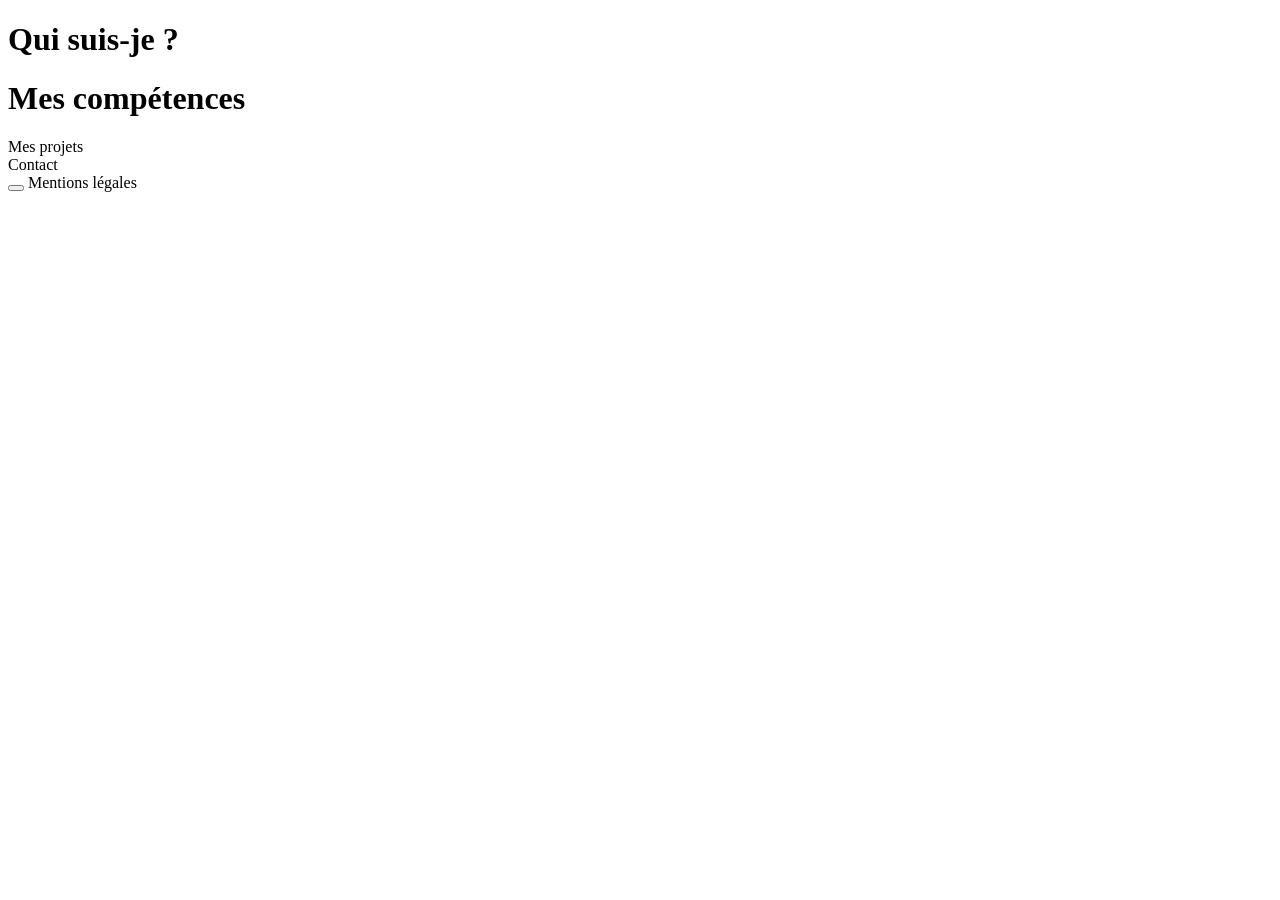
==== index.html @ 99993f48 "base + template" ====
<!DOCTYPE html>
<html lang="fr">
<head>
    <meta charset="UTF-8">
    <meta name="viewport" content="width=device-width, initial-scale=1.0">
    <title>Mon portfolio</title>
</head>
<body>
    <header>
        <nav>

        </nav>
    </header>

    <main>
        <div>
            <h1>Qui suis-je ?</h1>
            <p></p>
        </div>
        <div>
            <h1>Mes compétences</h1>
            <div></div>
        </div>
        <div>Mes projets</div>
        <div>Contact</div>
    </main>
    <footer>
        <button name="mentionBouton"></button>
        <label for="mentionBouton">Mentions légales</label>
    </footer>
</body>
</html>
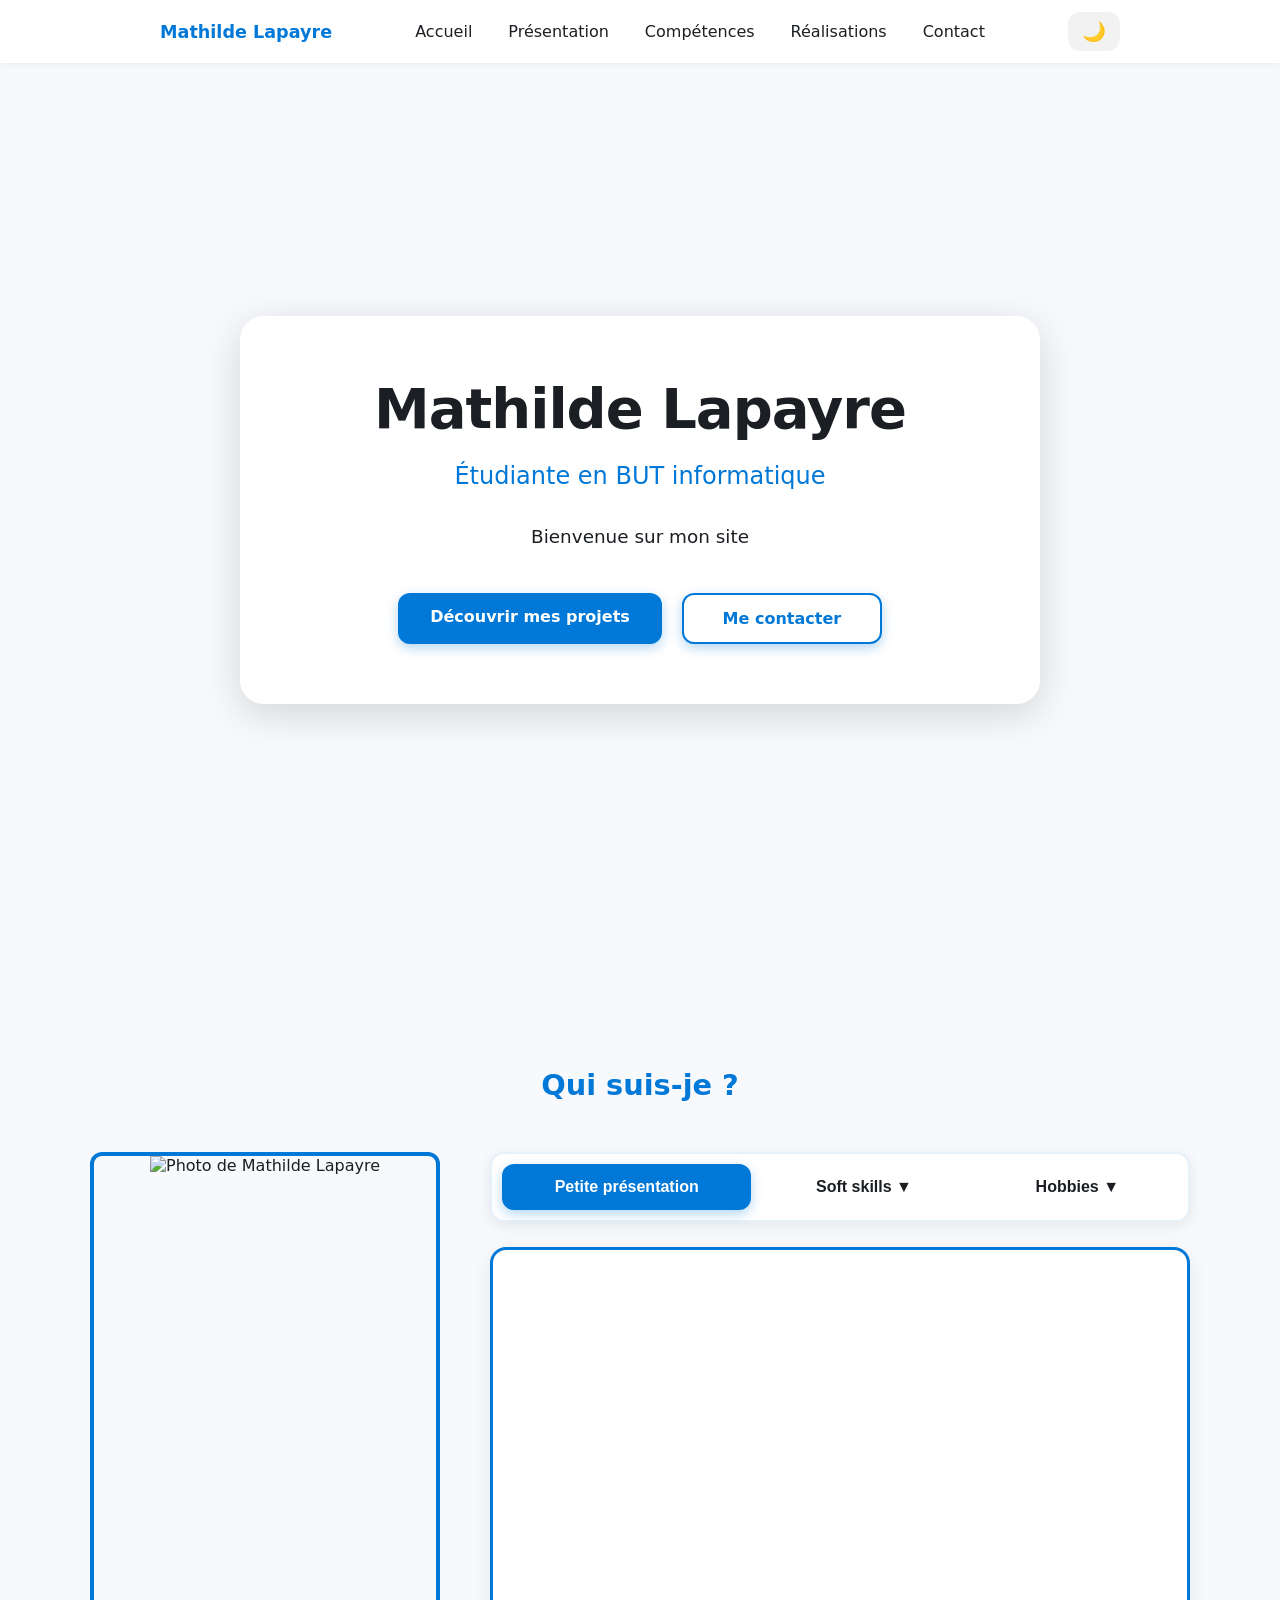
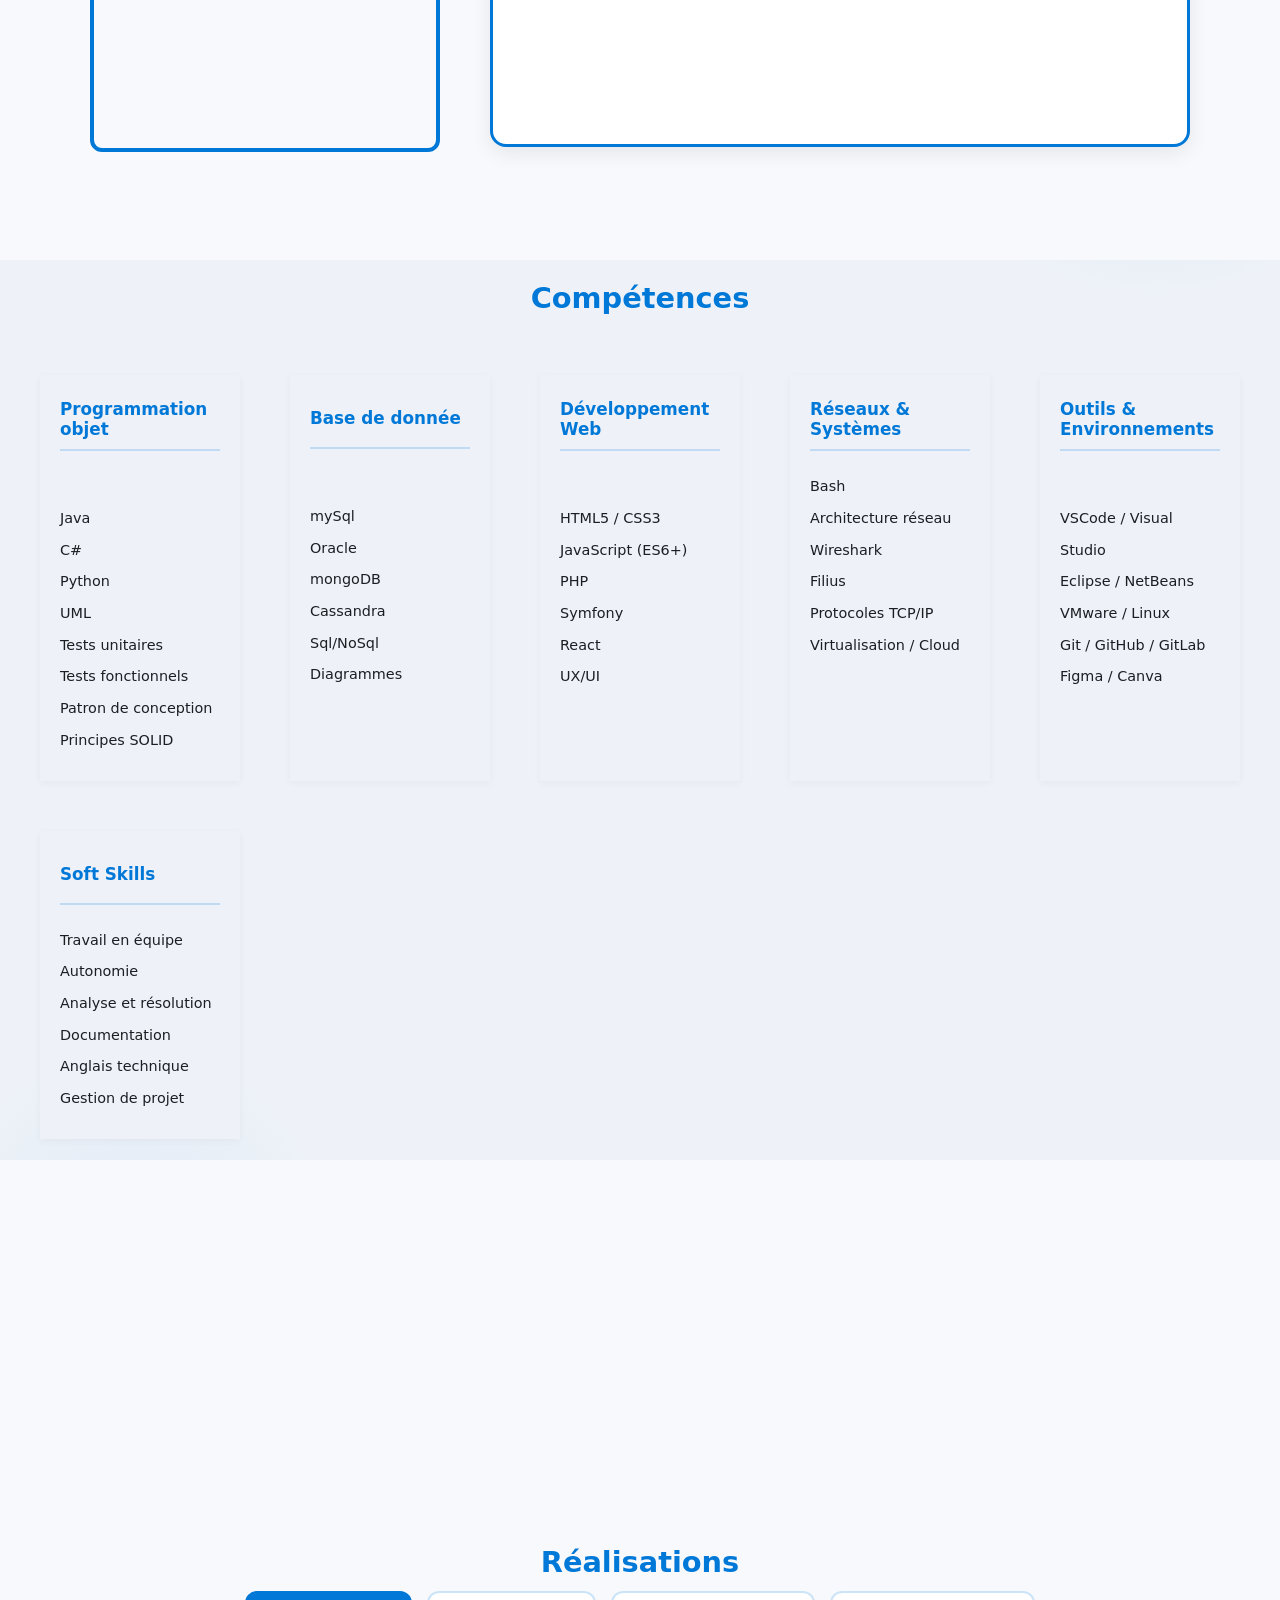
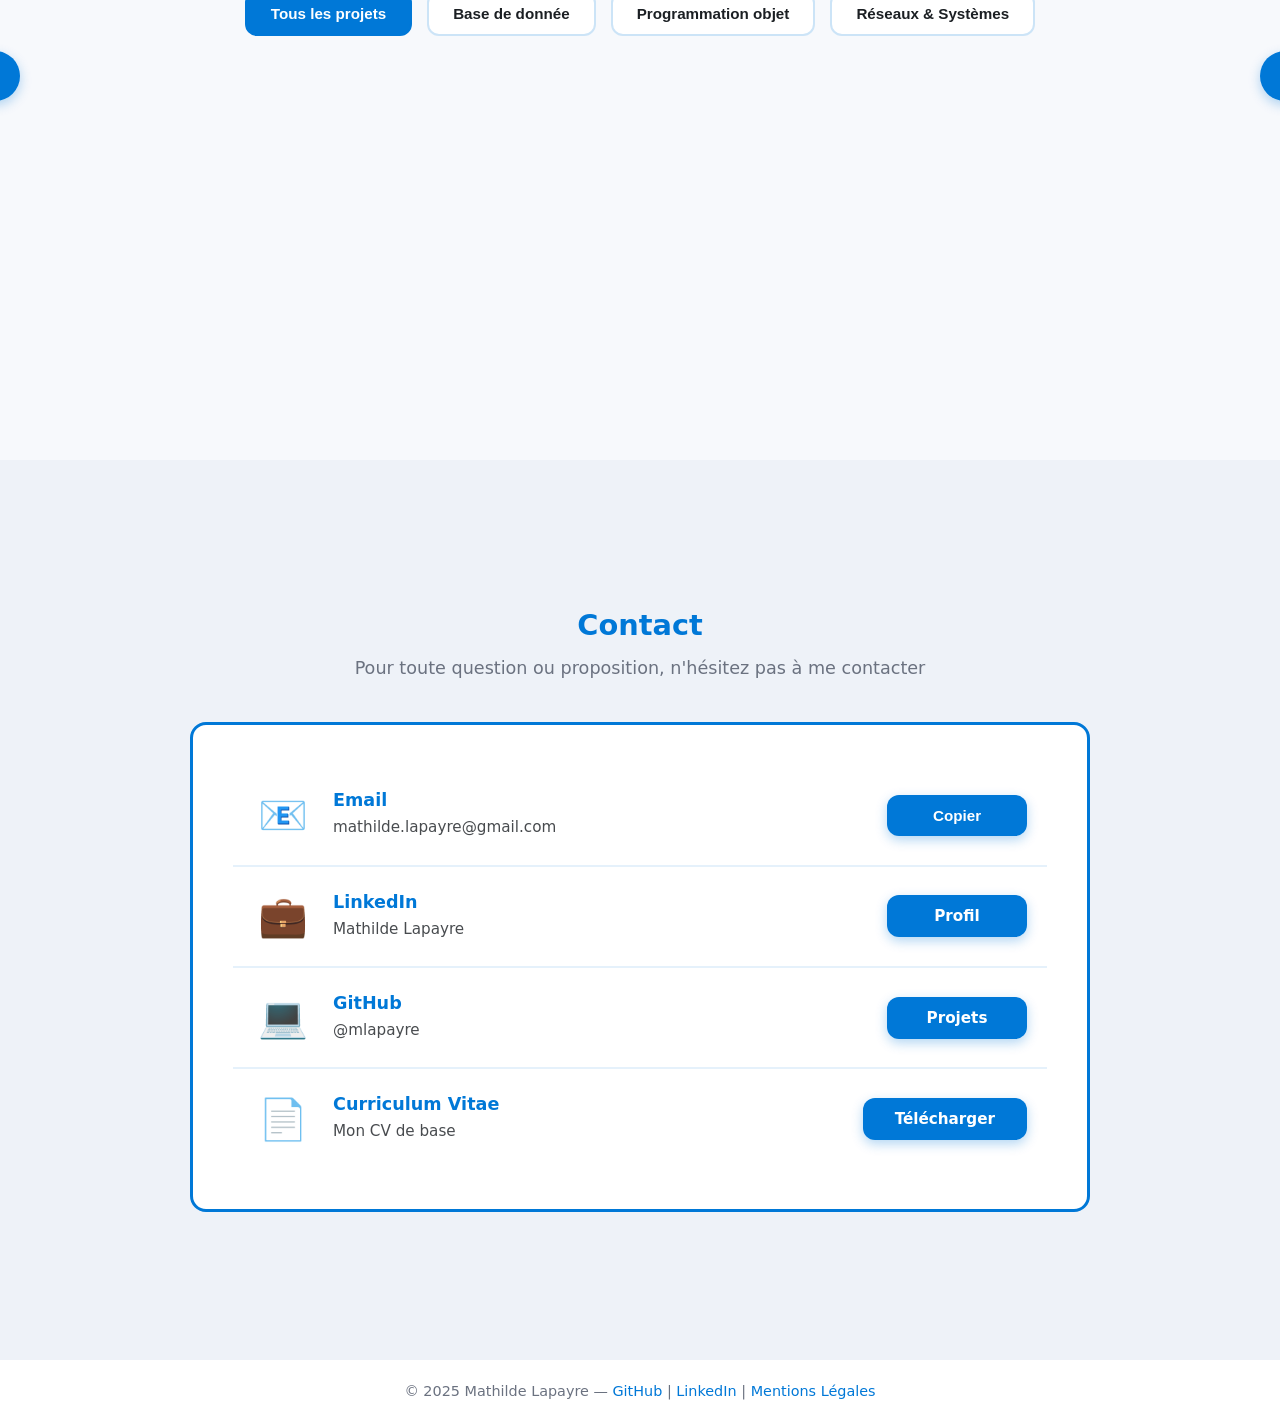
==== commit 7d08f2c2: "fix index1" ====
--- a/index.html
+++ b/index.html
@@ -1,32 +1,264 @@
-<!DOCTYPE html>
+<!doctype html>
 <html lang="fr">
+
 <head>
-    <meta charset="UTF-8">
-    <meta name="viewport" content="width=device-width, initial-scale=1.0">
-    <title>Mon portfolio</title>
+  <meta charset="utf-8" />
+  <meta name="viewport" content="width=device-width,initial-scale=1" />
+  <title>Portfolio — Mathilde Lapayre</title>
+  <link rel="stylesheet" href="css.css" />
 </head>
+
 <body>
-    <header>
-        <nav>
-
-        </nav>
-    </header>
-
-    <main>
-        <div>
-            <h1>Qui suis-je ?</h1>
-            <p></p>
-        </div>
-        <div>
-            <h1>Mes compétences</h1>
-            <div></div>
-        </div>
-        <div>Mes projets</div>
-        <div>Contact</div>
-    </main>
-    <footer>
-        <button name="mentionBouton"></button>
-        <label for="mentionBouton">Mentions légales</label>
-    </footer>
+  <header>
+    <nav>
+      <h1>Mathilde Lapayre</h1>
+
+      <button class="burger-btn" id="burger-btn" style="display: none;">
+        <span></span>
+        <span></span>
+        <span></span>
+      </button>
+
+      <div class="menu" id="menu">
+        <a href="#accueil">Accueil</a>
+        <a href="#presentation">Présentation</a>
+        <a href="#competences">Compétences</a>
+        <a href="#realisations">Réalisations</a>
+        <a href="#contact">Contact</a>
+      </div>
+      <button id="theme-toggle" class="theme-toggle">🌙</button>
+    </nav>
+  </header>
+
+  <main>
+    <section id="accueil">
+      <canvas id="canvas"></canvas>
+      <div class="content">
+        <div class="hero-content">
+          <h1 class="hero-title">Mathilde Lapayre</h1>
+          <p class="hero-subtitle">Étudiante en BUT informatique</p>
+          <p class="hero-description">Bienvenue sur mon site</p>
+          <div class="hero-buttons">
+            <a href="#realisations" class="btn-primary">Découvrir mes projets</a>
+            <a href="#contact" class="btn-secondary">Me contacter</a>
+          </div>
+        </div>
+      </div>
+    </section>
+
+    <section id="presentation">
+      <div class="content">
+        <h2>Qui suis-je ?</h2>
+
+        <div class="about-layout">
+          <div class="about-photo">
+            <img id="about-image" src="images/portrait.jpg" alt="Photo de Mathilde Lapayre">
+          </div>
+
+          <div class="about-right">
+            <nav class="about-menu">
+              <button class="about-menu-item active" data-section="presentation">
+                Petite présentation
+              </button>
+
+              <div class="about-menu-dropdown">
+                <button class="about-menu-item">
+                  Soft skills ▼
+                </button>
+                <div class="dropdown-content">
+                  <button data-section="langues">Langues</button>
+                  <button data-section="decision">Prise de décision</button>
+                  <button data-section="agile">Méthodologies agiles</button>
+                </div>
+              </div>
+
+              <div class="about-menu-dropdown">
+                <button class="about-menu-item">
+                  Hobbies ▼
+                </button>
+                <div class="dropdown-content">
+                  <button data-section="couture">Couture</button>
+                  <button data-section="cinema">Cinéma</button>
+                  <button data-section="musculation">Musculation</button>
+                </div>
+              </div>
+            </nav>
+
+            <div class="about-content-box">
+              <div id="dynamic-text">
+              </div>
+            </div>
+          </div>
+        </div>
+      </div>
+    </section>
+
+    <section id="competences">
+      <div class="content">
+        <h2>Compétences</h2>
+        <div class="skills">
+          <div class="skill">
+            <h3>Programmation objet</h3>
+            <p class="muted">
+              Java
+              C#
+              Python
+              UML
+              Tests unitaires
+              Tests fonctionnels
+              Patron de conception
+              Principes SOLID</p>
+          </div>
+          <div class="skill">
+            <h3>Base de donnée</h3>
+            <p class="muted">
+              mySql
+              Oracle
+              mongoDB
+              Cassandra
+              Sql/NoSql
+              Diagrammes
+            </p>
+          </div>
+          <div class="skill">
+            <h3>Développement Web</h3>
+            <p class="muted">
+              HTML5 / CSS3
+              JavaScript (ES6+)
+              PHP
+              Symfony
+              React
+              UX/UI</p>
+          </div>
+          <div class="skill">
+            <h3>Réseaux & Systèmes</h3>
+            <p class="muted">Bash
+              Architecture réseau
+              Wireshark
+              Filius
+              Protocoles TCP/IP
+              Virtualisation / Cloud</p>
+          </div>
+          <div class="skill">
+            <h3>Outils & Environnements</h3>
+            <p class="muted">
+              VSCode / Visual Studio
+              Eclipse / NetBeans
+              VMware / Linux
+              Git / GitHub / GitLab
+              Figma / Canva</p>
+          </div>
+          <div class="skill">
+            <h3>Soft Skills</h3>
+            <p class="muted">Travail en équipe
+              Autonomie
+              Analyse et résolution
+              Documentation
+              Anglais technique
+              Gestion de projet</p>
+          </div>
+        </div>
+      </div>
+    </section>
+
+    <div id="formation-modal" class="modal" aria-hidden="true">
+      <div class="modal-content">
+        <button id="close-modal" class="close-btn">✕</button>
+        <h3 id="modal-title"></h3>
+        <p id="modal-body"></p>
+      </div>
+    </div>
+
+    <section id="realisations">
+      <div class="content">
+        <h2>Réalisations</h2>
+
+        <div class="project-filters">
+          <button class="filter-btn active" data-filter="all">Tous les projets</button>
+          <button class="filter-btn" data-filter="bdd">Base de donnée</button>
+          <button class="filter-btn" data-filter="Programmation objet">Programmation objet</button>
+          <button class="filter-btn" data-filter="réseaux & systèmes">Réseaux & Systèmes</button>
+        </div>
+
+        <div class="projects-carousel-wrapper">
+          <button class="carousel-arrow left" id="carousel-left">‹</button>
+          <div class="projects-carousel" id="projects-container"></div>
+          <button class="carousel-arrow right" id="carousel-right">›</button>
+        </div>
+      </div>
+    </section>
+
+    <div id="project-modal" class="modal" aria-hidden="true">
+      <div class="modal-content">
+        <button id="close-project-modal" class="close-btn">✕</button>
+        <h3 id="project-modal-title"></h3>
+        <p id="project-modal-body"></p>
+      </div>
+    </div>
+
+    <section id="contact">
+      <div class="content">
+        <h2>Contact</h2>
+        <p class="contact-intro">Pour toute question ou proposition, n'hésitez pas à me contacter</p>
+
+        <div class="contact-unified-card">
+          <div class="contact-items">
+            <!-- Email -->
+            <div class="contact-item">
+              <div class="contact-icon">📧</div>
+              <div class="contact-details">
+                <h3>Email</h3>
+                <p class="contact-value" id="email-text">mathilde.lapayre@gmail.com</p>
+              </div>
+              <button class="contact-btn" onclick="copyEmail()">
+                <span id="copy-text">Copier</span>
+              </button>
+            </div>
+
+            <!-- LinkedIn -->
+            <div class="contact-item">
+              <div class="contact-icon">💼</div>
+              <div class="contact-details">
+                <h3>LinkedIn</h3>
+                <p class="contact-value">Mathilde Lapayre</p>
+              </div>
+              <a href="www.linkedin.com/in/mathilde-lapayre" target="_blank" class="contact-btn">Profil</a>
+            </div>
+
+            <!-- GitHub -->
+            <div class="contact-item">
+              <div class="contact-icon">💻</div>
+              <div class="contact-details">
+                <h3>GitHub</h3>
+                <p class="contact-value">@mlapayre</p>
+              </div>
+              <a href="https://github.com/mlapayre" target="_blank" class="contact-btn">Projets</a>
+            </div>
+
+            <!-- CV -->
+            <div class="contact-item">
+              <div class="contact-icon">📄</div>
+              <div class="contact-details">
+                <h3>Curriculum Vitae</h3>
+                <p class="contact-value">Mon CV de base</p>
+              </div>
+              <a href="CV_Zakarya_Zekhnini.pdf" download class="contact-btn">Télécharger</a>
+            </div>
+          </div>
+        </div>
+      </div>
+    </section>
+  </main>
+
+  <footer>
+    <p>© 2025 Mathilde Lapayre —
+      <a href="https://github.com/mlapayre" target="_blank">GitHub</a> |
+      <a href="www.linkedin.com/in/mathilde-lapayre">LinkedIn</a> |
+      <a href="#">Mentions Légales</a>
+    </p>
+  </footer>
+
+  <script src="script.js"></script>
 </body>
+
 </html>
--- a/css.css
+++ b/css.css
@@ -0,0 +1,2223 @@
+:root {
+  --accent: #0078d7;
+  --bg: #f7f9fc;
+  --text: #1b1f23;
+  --muted: #6b7280;
+  --card: #ffffff;
+  --radius: 12px;
+  font-family: "Inter", system-ui, sans-serif;
+  scroll-behavior: smooth;
+}
+
+body.dark-mode {
+  --bg: #0f1419;
+  --text: #e8ebed;
+  --muted: #9ca3af;
+  --card: #1a1f2e;
+}
+
+* {
+  box-sizing: border-box;
+  margin: 0;
+  padding: 0;
+}
+
+body {
+  background: var(--bg);
+  color: var(--text);
+  transition: background 0.3s ease, color 0.3s ease;
+}
+
+header {
+  position: fixed;
+  top: 0;
+  left: 0;
+  right: 0;
+  background: var(--card);
+  box-shadow: 0 2px 8px rgba(0, 0, 0, 0.05);
+  z-index: 10;
+  transition: background 0.3s ease;
+}
+
+nav {
+  max-width: 1000px;
+  margin: 0 auto;
+  display: flex;
+  justify-content: space-between;
+  align-items: center;
+  padding: 12px 20px;
+}
+
+nav h1 {
+  color: var(--accent);
+  font-size: 1.1rem;
+  font-weight: 600;
+}
+
+.menu {
+  display: flex;
+  gap: 12px;
+  flex-wrap: wrap;
+}
+
+.menu a {
+  color: var(--text);
+  text-decoration: none;
+  padding: 6px 12px;
+  border-radius: var(--radius);
+  transition: background 0.2s;
+}
+
+.menu a:hover {
+  background: rgba(0, 0, 0, 0.05);
+}
+
+.menu a.active-section {
+  background: rgba(0, 0, 0, 0.08);
+}
+
+body.dark-mode .menu a:hover {
+  background: rgba(255, 255, 255, 0.1);
+}
+
+body.dark-mode .menu a.active-section {
+  background: rgba(255, 255, 255, 0.15);
+}
+
+.theme-toggle {
+  background: rgba(0, 0, 0, 0.05);
+  border: none;
+  padding: 8px 14px;
+  border-radius: var(--radius);
+  cursor: pointer;
+  font-size: 1.2rem;
+  transition: background 0.2s, transform 0.2s;
+  display: flex;
+  align-items: center;
+  justify-content: center;
+}
+
+body.dark-mode .theme-toggle {
+  background: rgba(255, 255, 255, 0.1);
+}
+
+.theme-toggle:hover {
+  background: rgba(0, 0, 0, 0.1);
+  transform: scale(1.1);
+}
+
+body.dark-mode .theme-toggle:hover {
+  background: rgba(255, 255, 255, 0.2);
+}
+
+section {
+  height: 100vh;
+  display: flex;
+  align-items: center;
+  justify-content: center;
+  scroll-snap-align: start;
+  padding: 40px;
+}
+
+#competences {
+  background: #eef2f8;
+  transition: background 0.3s ease;
+}
+
+body.dark-mode #competences {
+  background: #1a2235;
+}
+
+#qui-suis-je {
+  background: var(--bg);
+}
+
+#formations {
+  background: #eef2f8;
+  transition: background 0.3s ease;
+}
+
+body.dark-mode #formations {
+  background: #1a2235;
+}
+
+#realisations {
+  background: var(--bg);
+}
+
+#contact {
+  background: #eef2f8;
+  transition: background 0.3s ease;
+}
+
+body.dark-mode #contact {
+  background: #1a2235;
+}
+
+.content {
+  max-width: 1100px;
+  width: 100%;
+  text-align: center;
+}
+
+h2 {
+  color: var(--accent);
+  margin-bottom: 12px;
+  font-size: 1.8rem;
+}
+
+p {
+  line-height: 1.6;
+}
+
+main {
+  margin-top: 60px;
+  scroll-snap-type: y mandatory;
+}
+
+#accueil {
+  position: relative;
+  overflow: hidden;
+}
+
+#accueil canvas {
+  position: absolute;
+  top: 0;
+  left: 0;
+  width: 100%;
+  height: 100%;
+  z-index: 0;
+}
+
+#accueil .content {
+  position: relative;
+  z-index: 1;
+}
+
+.hero-content {
+  text-align: center;
+  max-width: 800px;
+  margin: 0 auto;
+  background: rgba(255, 255, 255, 0.95);
+  padding: 60px 40px;
+  border-radius: calc(var(--radius) * 2);
+  box-shadow: 0 10px 40px rgba(0, 0, 0, 0.15);
+  animation: fadeInUp 1s ease-out;
+  backdrop-filter: blur(10px);
+  transition: background 0.3s ease;
+}
+
+body.dark-mode .hero-content {
+  background: rgba(26, 31, 46, 0.95);
+  color: var(--text);
+}
+
+.hero-title {
+  font-size: 3.5rem;
+  font-weight: 700;
+  margin-bottom: 16px;
+  color: var(--text);
+  letter-spacing: -1px;
+}
+
+.hero-subtitle {
+  font-size: 1.5rem;
+  font-weight: 500;
+  color: var(--accent);
+  margin-bottom: 24px;
+}
+
+.hero-description {
+  font-size: 1.15rem;
+  line-height: 1.8;
+  color: var(--text);
+  margin-bottom: 40px;
+  max-width: 700px;
+  margin-left: auto;
+  margin-right: auto;
+}
+
+.hero-buttons {
+  display: flex;
+  gap: 20px;
+  justify-content: center;
+  flex-wrap: wrap;
+}
+
+.btn-primary,
+.btn-secondary {
+  display: inline-block;
+  padding: 14px 32px;
+  min-width: 200px;
+  border-radius: var(--radius);
+  text-decoration: none;
+  font-weight: 600;
+  font-size: 1rem;
+  transition: all 0.3s ease;
+  box-shadow: 0 4px 12px rgba(0, 120, 215, 0.3);
+  border: none;
+  cursor: pointer;
+  text-align: center;
+}
+
+.btn-primary {
+  background: var(--accent);
+  color: #ffffff;
+}
+
+.btn-primary:hover {
+  background: var(--text);
+  color: #ffffff;
+  transform: translateY(-2px);
+  box-shadow: 0 6px 20px rgba(0, 120, 215, 0.5);
+}
+
+.btn-secondary {
+  background: var(--card);
+  color: var(--accent);
+  border: 2px solid var(--accent);
+  box-shadow: 0 4px 12px rgba(0, 120, 215, 0.3);
+}
+
+.btn-secondary:hover {
+  background: var(--text);
+  color: #ffffff;
+  border-color: var(--text);
+  transform: translateY(-2px);
+  box-shadow: 0 6px 20px rgba(0, 120, 215, 0.5);
+}
+
+@keyframes fadeInUp {
+  from {
+    opacity: 0;
+    transform: translateY(30px);
+  }
+
+  to {
+    opacity: 1;
+    transform: translateY(0);
+  }
+}
+
+
+
+/* ========================================
+   SECTION QUI SUIS-JE - CSS COMPLET
+   ======================================== */
+
+#qui-suis-je .content {
+  max-width: 1200px;
+}
+
+/* Layout principal */
+.about-layout {
+  display: grid;
+  grid-template-columns: 350px 1fr;
+  gap: 50px;
+  align-items: stretch;
+  margin-top: 50px;
+  min-height: 600px;
+}
+
+/* Photo avec design moderne */
+.about-photo {
+  width: 100%;
+  height: 600px;
+  border-radius: var(--radius);
+  overflow: hidden;
+  border: 4px solid var(--accent);
+  position: relative;
+  transition: all 0.4s ease;
+}
+
+
+.about-photo img {
+  width: 100%;
+  height: 100%;
+  object-fit: cover;
+}
+
+
+
+/* Partie droite */
+.about-right {
+  display: flex;
+  flex-direction: column;
+  gap: 25px;
+}
+
+/* Menu horizontal moderne */
+.about-menu {
+  display: flex;
+  gap: 12px;
+  background: var(--card);
+  border-radius: calc(var(--radius) + 2px);
+  padding: 10px;
+  box-shadow: 0 4px 15px rgba(0, 0, 0, 0.08);
+  border: 2px solid rgba(0, 120, 215, 0.1);
+  width: 100%;
+}
+
+body.dark-mode .about-menu {
+  border-color: rgba(0, 120, 215, 0.3);
+  box-shadow: 0 4px 15px rgba(0, 0, 0, 0.3);
+}
+
+.about-menu-item {
+  flex: 1;
+  padding: 14px 24px;
+  background: transparent;
+  border: none;
+  color: var(--text);
+  font-weight: 600;
+  font-size: 1rem;
+  cursor: pointer;
+  border-radius: var(--radius);
+  transition: all 0.3s ease;
+  position: relative;
+  white-space: nowrap;
+}
+
+.about-menu-item::after {
+  content: '';
+  position: absolute;
+  bottom: 8px;
+  left: 50%;
+  transform: translateX(-50%);
+  width: 0;
+  height: 3px;
+  background: var(--accent);
+  border-radius: 2px;
+  transition: width 0.3s ease;
+}
+
+.about-menu-item:hover {
+  background: rgba(0, 120, 215, 0.08);
+  transform: translateY(-2px);
+}
+
+.about-menu-item.active {
+  background: var(--accent);
+  color: white;
+  box-shadow: 0 4px 12px rgba(0, 120, 215, 0.3);
+}
+
+.about-menu-item.active::after {
+  display: none;
+}
+
+body.dark-mode .about-menu-item:hover {
+  background: rgba(0, 120, 215, 0.15);
+}
+
+/* Menu déroulant élégant */
+.about-menu-dropdown {
+  position: relative;
+  flex: 1;
+}
+
+.dropdown-content {
+  position: absolute;
+  top: calc(100% + 10px);
+  left: 0;
+  right: 0;
+  background: var(--card);
+  border-radius: var(--radius);
+  box-shadow: 0 8px 25px rgba(0, 0, 0, 0.15);
+  margin-top: 0;
+  opacity: 0;
+  visibility: hidden;
+  transform: translateY(-15px);
+  transition: all 0.3s cubic-bezier(0.68, -0.55, 0.265, 1.55);
+  z-index: 10;
+  overflow: hidden;
+  border: 2px solid rgba(0, 120, 215, 0.2);
+}
+
+body.dark-mode .dropdown-content {
+  box-shadow: 0 8px 25px rgba(0, 0, 0, 0.5);
+  border-color: rgba(0, 120, 215, 0.4);
+}
+
+.about-menu-dropdown:hover .dropdown-content {
+  opacity: 1;
+  visibility: visible;
+  transform: translateY(0);
+}
+
+.dropdown-content button {
+  width: 100%;
+  padding: 14px 24px;
+  background: transparent;
+  border: none;
+  color: var(--text);
+  font-size: 0.95rem;
+  font-weight: 500;
+  text-align: left;
+  cursor: pointer;
+  transition: all 0.2s ease;
+  border-bottom: 1px solid rgba(0, 0, 0, 0.05);
+  position: relative;
+}
+
+.dropdown-content button::before {
+  content: '▸';
+  position: absolute;
+  left: 10px;
+  opacity: 0;
+  transition: all 0.2s ease;
+  color: var(--accent);
+}
+
+.dropdown-content button:hover::before {
+  opacity: 1;
+  left: 8px;
+}
+
+.dropdown-content button:last-child {
+  border-bottom: none;
+}
+
+.dropdown-content button:hover {
+  background: linear-gradient(90deg, rgba(0, 120, 215, 0.1) 0%, transparent 100%);
+  padding-left: 30px;
+  color: var(--accent);
+}
+
+body.dark-mode .dropdown-content button {
+  border-bottom-color: rgba(255, 255, 255, 0.05);
+}
+
+body.dark-mode .dropdown-content button:hover {
+  background: linear-gradient(90deg, rgba(0, 120, 215, 0.2) 0%, transparent 100%);
+}
+
+/* Zone de contenu stylisée */
+.about-content-box {
+  background: var(--card);
+  border: 3px solid var(--accent);
+  border-radius: calc(var(--radius) + 4px);
+  padding: 40px;
+  height: 500px;
+  box-shadow: 0 6px 20px rgba(0, 0, 0, 0.08);
+  position: relative;
+}
+
+.about-content-box::before {
+  content: '';
+  position: absolute;
+  top: -2px;
+  left: -2px;
+  right: -2px;
+  bottom: -2px;
+  background: linear-gradient(135deg, var(--accent), transparent);
+  border-radius: calc(var(--radius) + 4px);
+  z-index: -1;
+  opacity: 0.1;
+}
+
+body.dark-mode .about-content-box {
+  box-shadow: 0 6px 20px rgba(0, 0, 0, 0.3);
+}
+
+#dynamic-text {
+  line-height: 1.9;
+  font-size: 1.05rem;
+  color: var(--text);
+}
+
+#dynamic-text h3 {
+  color: var(--accent);
+  margin-bottom: 20px;
+  font-size: 1.6rem;
+  font-weight: 700;
+  position: relative;
+  padding-bottom: 12px;
+}
+
+#dynamic-text h3::after {
+  content: '';
+  position: absolute;
+  bottom: 0;
+  left: 0;
+  width: 60px;
+  height: 4px;
+  background: var(--accent);
+  border-radius: 2px;
+}
+
+#dynamic-text p {
+  margin-bottom: 18px;
+  text-align: justify;
+}
+
+#dynamic-text strong {
+  color: var(--accent);
+  font-weight: 600;
+}
+
+#dynamic-text ul {
+  list-style: none;
+  padding-left: 0;
+  margin: 20px 0;
+}
+
+#dynamic-text ul li {
+  padding: 10px 0;
+  padding-left: 35px;
+  position: relative;
+  transition: transform 0.2s ease;
+}
+
+#dynamic-text ul li:hover {
+  transform: translateX(5px);
+}
+
+#dynamic-text ul li::before {
+  content: "▸";
+  position: absolute;
+  left: 10px;
+  color: var(--accent);
+  font-weight: bold;
+  font-size: 1.2rem;
+}
+
+
+
+#competences h2 {
+  margin-bottom: 60px;
+}
+
+#competences {
+  position: relative;
+  overflow: hidden;
+}
+
+#competences::before {
+  content: '';
+  position: absolute;
+  top: -50%;
+  right: -10%;
+  width: 500px;
+  height: 500px;
+  background: radial-gradient(circle, rgba(0, 120, 215, 0.08) 0%, transparent 70%);
+  pointer-events: none;
+}
+
+#competences::after {
+  content: '';
+  position: absolute;
+  bottom: -30%;
+  left: -5%;
+  width: 400px;
+  height: 400px;
+  background: radial-gradient(circle, rgba(0, 120, 215, 0.05) 0%, transparent 70%);
+  pointer-events: none;
+}
+
+body.dark-mode #competences::before,
+body.dark-mode #competences::after {
+  display: none;
+}
+
+#competences .content {
+  max-width: 1400px;
+  position: relative;
+  z-index: 1;
+}
+
+.skills {
+  display: grid;
+  grid-template-columns: repeat(5, 1fr);
+  gap: 50px;
+  margin-top: 20px;
+  text-align: left;
+}
+
+.skill {
+  background: #eef2f8;
+  padding: 24px 20px;
+  box-shadow: 0 2px 8px rgba(0, 0, 0, 0.04);
+  min-height: 280px;
+  transition: transform 0.3s ease, box-shadow 0.3s ease, background 0.3s ease;
+  position: relative;
+}
+
+body.dark-mode .skill {
+  background: #1a2235;
+}
+
+.skill::before {
+  content: '';
+  position: absolute;
+  top: 0;
+  left: 0;
+  width: 4px;
+  height: 0;
+  background: var(--accent);
+  transition: height 0.3s ease;
+}
+
+.skill:hover {
+  transform: translateY(-4px);
+  box-shadow: 0 6px 16px rgba(0, 120, 215, 0.12);
+}
+
+.skill:hover::before {
+  height: 100%;
+}
+
+.skill h3 {
+  color: var(--accent);
+  font-size: 1.05rem;
+  font-weight: 600;
+  margin-bottom: 20px;
+  border-bottom: 2px solid rgba(0, 120, 215, 0.2);
+  padding-bottom: 10px;
+  min-height: 50px;
+  display: flex;
+  align-items: center;
+  transition: border-color 0.3s ease;
+}
+
+.skill:hover h3 {
+  border-bottom-color: var(--accent);
+}
+
+.skill p {
+  font-size: 0.9rem;
+  line-height: 2.2;
+  white-space: pre-line;
+  color: var(--text);
+}
+
+/* ========================================
+   SECTION CONTACT - UN SEUL BLOC
+   ======================================== */
+
+#contact .content {
+  max-width: 900px;
+}
+
+.contact-intro {
+  font-size: 1.1rem;
+  color: var(--muted);
+  margin-bottom: 40px;
+  max-width: 600px;
+  margin-left: auto;
+  margin-right: auto;
+}
+
+.contact-unified-card {
+  background: var(--card);
+  border: 3px solid var(--accent);
+  border-radius: calc(var(--radius) + 4px);
+  padding: 40px;
+
+  transition: all 0.3s ease;
+}
+
+
+
+.contact-items {
+  display: flex;
+  flex-direction: column;
+  gap: 0;
+}
+
+.contact-item {
+  display: grid;
+  grid-template-columns: 60px 1fr auto;
+  align-items: center;
+  gap: 20px;
+  padding: 25px 20px;
+  border-bottom: 2px solid rgba(0, 120, 215, 0.1);
+  transition: all 0.3s ease;
+  position: relative;
+  background: transparent;
+  /* Retirer le fond grisé par défaut */
+}
+
+.contact-item:last-child {
+  border-bottom: none;
+}
+
+.contact-item::before {
+  content: '';
+  position: absolute;
+  left: 0;
+  top: 0;
+  bottom: 0;
+  width: 4px;
+  background: var(--accent);
+  transform: scaleY(0);
+  transition: transform 0.3s ease;
+}
+
+.contact-item:hover::before {
+  transform: scaleY(1);
+}
+
+.contact-item:hover {
+  background: rgba(0, 120, 215, 0.05);
+  padding-left: 25px;
+}
+
+body.dark-mode .contact-item {
+  border-bottom-color: rgba(0, 120, 215, 0.2);
+}
+
+body.dark-mode .contact-item:hover {
+  background: rgba(0, 120, 215, 0.1);
+}
+
+/* Retirer le style highlight par défaut du CV */
+.contact-item-highlight {
+  background: transparent;
+  /* Changé de rgba(0, 120, 215, 0.05) */
+  border-left: none;
+  /* Changé de 4px solid */
+}
+
+.contact-item-highlight:hover {
+  background: rgba(0, 120, 215, 0.05);
+}
+
+body.dark-mode .contact-item-highlight {
+  background: transparent;
+  /* Changé */
+}
+
+body.dark-mode .contact-item-highlight:hover {
+  background: rgba(0, 120, 215, 0.1);
+}
+
+.contact-icon {
+  font-size: 2.5rem;
+  text-align: center;
+  transition: transform 0.3s ease;
+}
+
+.contact-item:hover .contact-icon {
+  transform: scale(1.15);
+}
+
+.contact-details {
+  text-align: left;
+}
+
+.contact-details h3 {
+  color: var(--accent);
+  font-size: 1.1rem;
+  font-weight: 700;
+  margin-bottom: 5px;
+}
+
+.contact-value {
+  color: var(--text);
+  font-size: 0.95rem;
+  margin: 0;
+  opacity: 0.8;
+}
+
+/* Tous les boutons ont la même taille */
+.contact-btn {
+  display: inline-block;
+  padding: 12px 32px;
+  /* Taille uniforme */
+  min-width: 140px;
+  /* Largeur minimale identique */
+  background: var(--accent);
+  color: white;
+  text-decoration: none;
+  border-radius: var(--radius);
+  font-weight: 600;
+  font-size: 0.95rem;
+  /* Taille de texte identique */
+  transition: all 0.3s ease;
+  border: none;
+  cursor: pointer;
+  box-shadow: 0 4px 12px rgba(0, 120, 215, 0.3);
+  white-space: nowrap;
+  text-align: center;
+}
+
+.contact-btn:hover {
+  background: var(--text);
+  transform: translateY(-2px);
+  box-shadow: 0 5px 15px rgba(0, 120, 215, 0.4);
+}
+
+/* Le bouton primary a les mêmes dimensions maintenant */
+.contact-btn-primary {
+  background: var(--accent);
+  /* Suppression des paddings et font-size différents */
+}
+
+.contact-btn-primary:hover {
+  background: var(--text);
+  box-shadow: 0 6px 20px rgba(0, 120, 215, 0.5);
+}
+
+/* Animation de succès pour la copie */
+@keyframes successPulse {
+  0% {
+    transform: scale(1);
+  }
+
+  50% {
+    transform: scale(1.05);
+  }
+
+  100% {
+    transform: scale(1);
+  }
+}
+
+.contact-btn.copied {
+  background: #2ecc71;
+  animation: successPulse 0.4s ease;
+}
+
+
+
+.timeline {
+  position: relative;
+  width: 100%;
+  min-height: 450px;
+  margin-top: 80px;
+  display: flex;
+  justify-content: space-around;
+  align-items: center;
+  padding: 0 40px;
+}
+
+.timeline-line {
+  position: absolute;
+  top: 50%;
+  left: 3%;
+  width: 94%;
+  height: 4px;
+  background: var(--accent);
+  border-radius: 2px;
+  z-index: 0;
+  transform: translateY(-50%);
+}
+
+.timeline-arrow {
+  position: absolute;
+  top: 50%;
+  right: 2.5%;
+  width: 0;
+  height: 0;
+  border-top: 8px solid transparent;
+  border-bottom: 8px solid transparent;
+  border-left: 14px solid var(--accent);
+  transform: translateY(-50%);
+}
+
+.timeline-item {
+  position: relative;
+  text-align: center;
+  flex: 0 0 28%;
+  z-index: 1;
+  cursor: pointer;
+}
+
+.timeline-connector {
+  position: absolute;
+  left: 50%;
+  width: 3px;
+  background: var(--accent);
+  transform: translateX(-50%);
+}
+
+.timeline-box {
+  background: var(--card);
+  border: 2px solid var(--accent);
+  border-radius: var(--radius);
+  padding: 16px 18px;
+  width: 100%;
+  max-width: 240px;
+  margin: 0 auto;
+  box-shadow: 0 4px 10px rgba(0, 0, 0, 0.1);
+  transition: transform 0.2s, box-shadow 0.2s, background 0.3s ease, color 0.3s ease;
+}
+
+.timeline-box h3 {
+  font-size: 1rem;
+  margin-bottom: 8px;
+  color: var(--text);
+}
+
+.timeline-box p {
+  font-size: 0.85rem;
+  color: var(--text);
+}
+
+.timeline-box:hover {
+  transform: translateY(-6px);
+  box-shadow: 0 8px 20px rgba(0, 0, 0, 0.15);
+}
+
+.timeline-item.top .timeline-connector {
+  bottom: 50%;
+  height: 80px;
+}
+
+.timeline-item.top .timeline-box {
+  position: absolute;
+  bottom: calc(50% + 80px);
+  left: 50%;
+  transform: translateX(-50%);
+}
+
+.timeline-item.bottom .timeline-connector {
+  top: 50%;
+  height: 80px;
+}
+
+.timeline-item.bottom .timeline-box {
+  position: absolute;
+  top: calc(50% + 80px);
+  left: 50%;
+  transform: translateX(-50%);
+}
+
+.timeline-item.bottom .timeline-box:hover,
+.timeline-item.top .timeline-box:hover {
+  transform: translate(-50%, -6px);
+}
+
+.modal {
+  position: fixed;
+  inset: 0;
+  background: rgba(0, 0, 0, 0.4);
+  display: flex;
+  align-items: center;
+  justify-content: center;
+  visibility: hidden;
+  opacity: 0;
+  transition: opacity 0.3s ease;
+  z-index: 100;
+}
+
+.modal.show {
+  visibility: visible;
+  opacity: 1;
+}
+
+.modal-content {
+  background: var(--card);
+  padding: 20px 24px;
+  border-radius: var(--radius);
+  box-shadow: 0 6px 20px rgba(0, 0, 0, 0.2);
+  max-width: 400px;
+  text-align: left;
+  position: relative;
+  color: var(--text);
+}
+
+.close-btn {
+  position: absolute;
+  top: 8px;
+  right: 12px;
+  background: transparent;
+  border: none;
+  font-size: 18px;
+  cursor: pointer;
+  color: var(--muted);
+}
+
+.close-btn:hover {
+  color: var(--accent);
+}
+
+
+
+#realisations .content {
+  max-width: 1400px;
+}
+
+.projects {
+  display: grid;
+  grid-template-columns: repeat(auto-fill, minmax(280px, 1fr));
+  gap: 30px;
+  margin-top: 40px;
+}
+
+.project-card {
+  background: var(--card);
+  overflow: hidden;
+  box-shadow: 0 2px 8px rgba(0, 0, 0, 0.08);
+  cursor: pointer;
+  transition: transform 0.3s ease, box-shadow 0.3s ease;
+}
+
+.project-card.hidden {
+  display: none;
+}
+
+.project-card:hover {
+  box-shadow: 0 8px 20px rgba(0, 120, 215, 0.15);
+}
+
+
+.project-image {
+  width: 100%;
+  height: 200px;
+  background: linear-gradient(135deg, #667eea 0%, #764ba2 100%);
+  display: flex;
+  align-items: center;
+  justify-content: center;
+  overflow: hidden;
+  position: relative;
+}
+
+.project-image img {
+  width: 100%;
+  height: 100%;
+  object-fit: cover;
+}
+
+.project-image:not(:has(img[src*="."])) {
+  background: linear-gradient(135deg,
+      rgba(0, 120, 215, 0.8) 0%,
+      rgba(0, 120, 215, 0.5) 100%);
+}
+
+
+.project-info {
+  padding: 20px;
+  background: var(--card);
+}
+
+.project-info h3 {
+  font-size: 1.05rem;
+  color: var(--text);
+  margin-bottom: 8px;
+  font-weight: 600;
+}
+
+.project-info p {
+  font-size: 0.9rem;
+  line-height: 1.5;
+  color: var(--text);
+}
+
+.muted {
+  color: var(--muted);
+}
+
+
+footer {
+  text-align: center;
+  padding: 20px;
+  color: var(--muted);
+  font-size: 0.9rem;
+  background: var(--card);
+  transition: background 0.3s ease;
+}
+
+footer a {
+  color: var(--accent);
+  text-decoration: none;
+}
+
+footer a:hover {
+  text-decoration: underline;
+}
+
+
+
+/* ========================================
+   FILTRES ET CARROUSEL PROJETS
+   ======================================== */
+
+.project-filters {
+  display: flex;
+  justify-content: center;
+  gap: 15px;
+  flex-wrap: wrap;
+  margin-bottom: 40px;
+}
+
+.filter-btn {
+  padding: 12px 24px;
+  background: var(--card);
+  color: var(--text);
+  border: 2px solid rgba(0, 120, 215, 0.2);
+  border-radius: var(--radius);
+  font-weight: 600;
+  font-size: 0.95rem;
+  cursor: pointer;
+  transition: all 0.3s ease;
+}
+
+.filter-btn:hover {
+  background: rgba(0, 120, 215, 0.1);
+  border-color: var(--accent);
+  transform: translateY(-2px);
+}
+
+.filter-btn.active {
+  background: var(--accent);
+  color: white;
+  border-color: var(--accent);
+}
+
+body.dark-mode .filter-btn {
+  border-color: rgba(0, 120, 215, 0.3);
+}
+
+.projects-carousel-wrapper {
+  position: relative;
+  max-width: 1400px;
+  margin: 0 auto;
+}
+
+.carousel-arrow {
+  position: absolute;
+  top: 50%;
+  transform: translateY(-50%);
+  background: var(--accent);
+  color: white;
+  border: none;
+  width: 50px;
+  height: 50px;
+  border-radius: 50%;
+  font-size: 2rem;
+  cursor: pointer;
+  z-index: 5;
+  transition: all 0.3s ease;
+  display: flex;
+  align-items: center;
+  justify-content: center;
+  box-shadow: 0 4px 12px rgba(0, 120, 215, 0.3);
+}
+
+.carousel-arrow:hover {
+  background: var(--text);
+  transform: translateY(-50%) scale(1.1);
+  box-shadow: 0 6px 20px rgba(0, 120, 215, 0.5);
+}
+
+.carousel-arrow.left {
+  left: -70px;
+}
+
+.carousel-arrow.right {
+  right: -70px;
+}
+
+.carousel-arrow:disabled {
+  opacity: 0.3;
+  cursor: not-allowed;
+}
+
+.carousel-arrow:disabled:hover {
+  transform: translateY(-50%) scale(1);
+  background: var(--accent);
+}
+
+.projects-carousel {
+  display: grid;
+  grid-template-columns: repeat(4, 1fr);
+  gap: 30px;
+  overflow: hidden;
+}
+
+
+
+/* ========================================
+   MODALE PROJET - STYLES COMPLETS
+   ======================================== */
+
+#project-modal {
+  position: fixed;
+  inset: 0;
+  background: rgba(0, 0, 0, 0.6);
+  display: flex;
+  align-items: center;
+  justify-content: center;
+  visibility: hidden;
+  opacity: 0;
+  transition: opacity 0.3s ease;
+  z-index: 100;
+  padding: 20px;
+}
+
+#project-modal.show {
+  visibility: visible;
+  opacity: 1;
+}
+
+#project-modal .modal-content {
+  background: var(--card);
+  border-radius: var(--radius);
+  box-shadow: 0 10px 40px rgba(0, 0, 0, 0.3);
+  max-width: 800px;
+  width: 100%;
+  max-height: 90vh;
+  overflow-y: auto;
+  position: relative;
+  color: var(--text);
+  animation: slideUp 0.3s ease-out;
+}
+
+@keyframes slideUp {
+  from {
+    opacity: 0;
+    transform: translateY(30px);
+  }
+
+  to {
+    opacity: 1;
+    transform: translateY(0);
+  }
+}
+
+/* Header de la modale */
+.project-modal-header {
+  display: flex;
+  justify-content: space-between;
+  align-items: center;
+  padding: 30px 40px;
+  border-bottom: 2px solid rgba(0, 120, 215, 0.1);
+  background: linear-gradient(135deg, rgba(0, 120, 215, 0.05), transparent);
+  position: relative;
+}
+
+.project-modal-header h3 {
+  color: var(--accent);
+  font-size: 1.6rem;
+  margin: 0;
+  font-weight: 700;
+  flex: 1;
+}
+
+/* Image de la modale */
+.project-modal-image {
+  width: 100%;
+  height: 250px;
+  background: linear-gradient(135deg,
+      rgba(0, 120, 215, 0.8) 0%,
+      rgba(0, 120, 215, 0.5) 100%);
+  display: flex;
+  align-items: center;
+  justify-content: center;
+  overflow: hidden;
+  position: relative;
+}
+
+.project-modal-image img {
+  width: 100%;
+  height: 100%;
+  object-fit: cover;
+}
+
+.project-modal-image::after {
+  content: '';
+  position: absolute;
+  inset: 0;
+  background: rgba(0, 120, 215, 0.1);
+  pointer-events: none;
+}
+
+/* Body de la modale - Layout correct */
+.project-modal-body {
+  padding: 40px;
+}
+
+/* Section résumé - prend toute la largeur */
+.project-modal-body .project-section:first-child {
+  margin-bottom: 30px;
+  padding-bottom: 30px;
+  border-bottom: 2px solid rgba(0, 120, 215, 0.1);
+}
+
+/* Layout deux colonnes pour Tools et Skills */
+.project-modal-body .project-section.tools {
+  display: inline-block;
+  width: 48%;
+  vertical-align: top;
+  margin-right: 4%;
+}
+
+.project-modal-body .project-section.skills {
+  display: inline-block;
+  width: 48%;
+  vertical-align: top;
+}
+
+.project-section {
+  margin-bottom: 0;
+}
+
+.project-section h4 {
+  color: var(--accent);
+  font-size: 1.2rem;
+  margin-bottom: 20px;
+  margin-top: 0;
+  font-weight: 700;
+  display: flex;
+  align-items: center;
+  gap: 10px;
+}
+
+.project-section p {
+  color: var(--text);
+  line-height: 1.8;
+  font-size: 0.95rem;
+  margin: 0;
+  text-align: justify;
+}
+
+/* Listes stylisées */
+.project-section ul {
+  list-style: none;
+  padding: 0;
+  margin: 0;
+}
+
+.project-section ul li {
+  padding: 12px 0;
+  padding-left: 30px;
+  position: relative;
+  color: var(--text);
+  font-size: 0.95rem;
+  line-height: 1.6;
+}
+
+
+.project-section ul li::before {
+  content: "▸";
+  position: absolute;
+  left: 0;
+  color: var(--accent);
+  font-weight: bold;
+  font-size: 1.2rem;
+}
+
+/* Footer de la modale */
+.project-modal-footer {
+  padding: 30px 40px;
+  background: rgba(0, 120, 215, 0.05);
+  text-align: center;
+  border-top: 2px solid rgba(0, 120, 215, 0.1);
+}
+
+/* Bouton GitHub */
+.github-btn {
+  display: inline-flex;
+  align-items: center;
+  gap: 10px;
+  padding: 14px 32px;
+  background: #24292e;
+  color: white;
+  text-decoration: none;
+  border-radius: var(--radius);
+  font-weight: 600;
+  font-size: 1rem;
+  transition: all 0.3s ease;
+  box-shadow: 0 4px 12px rgba(0, 0, 0, 0.2);
+  border: none;
+  cursor: pointer;
+}
+
+.github-btn:hover {
+  background: #1a1f24;
+  transform: translateY(-2px);
+  box-shadow: 0 6px 20px rgba(0, 0, 0, 0.3);
+}
+
+.github-btn::before {
+  content: "⚡";
+  font-size: 1.2rem;
+}
+
+/* Bouton fermer */
+#close-project-modal,
+.close-btn {
+  position: absolute;
+  top: 15px;
+  right: 15px;
+  background: transparent;
+  border: none;
+  font-size: 28px;
+  cursor: pointer;
+  color: var(--muted);
+  width: 40px;
+  height: 40px;
+  display: flex;
+  align-items: center;
+  justify-content: center;
+  border-radius: var(--radius);
+  transition: all 0.2s ease;
+}
+
+#close-project-modal:hover,
+.close-btn:hover {
+  color: var(--accent);
+  background: rgba(0, 120, 215, 0.1);
+}
+
+/* Dark mode */
+body.dark-mode .project-modal-header {
+  border-bottom-color: rgba(0, 120, 215, 0.2);
+}
+
+body.dark-mode .project-modal-body .project-section:first-child {
+  border-bottom-color: rgba(0, 120, 215, 0.2);
+}
+
+body.dark-mode .project-modal-footer {
+  background: rgba(0, 120, 215, 0.1);
+  border-top-color: rgba(0, 120, 215, 0.2);
+}
+
+
+
+
+/* ========================================
+   MODALE FORMATION - STYLES
+   ======================================== */
+
+#formation-modal {
+  position: fixed;
+  inset: 0;
+  background: rgba(0, 0, 0, 0.6);
+  display: flex;
+  align-items: center;
+  justify-content: center;
+  visibility: hidden;
+  opacity: 0;
+  transition: opacity 0.3s ease;
+  z-index: 100;
+  padding: 20px;
+}
+
+#formation-modal.show {
+  visibility: visible;
+  opacity: 1;
+}
+
+#formation-modal .modal-content {
+  background: var(--card);
+  border-radius: var(--radius);
+  box-shadow: 0 10px 40px rgba(0, 0, 0, 0.3);
+  max-width: 850px;
+  width: 100%;
+  max-height: 90vh;
+  overflow-y: auto;
+  position: relative;
+  color: var(--text);
+  animation: slideUp 0.3s ease-out;
+}
+
+
+/* Header */
+.formation-modal-header {
+  display: flex;
+  justify-content: space-between;
+  align-items: center;
+  padding: 30px 40px;
+  border-bottom: 2px solid rgba(0, 120, 215, 0.1);
+  background: linear-gradient(135deg, rgba(0, 120, 215, 0.05), transparent);
+  position: relative;
+}
+
+.formation-modal-header h3 {
+  color: var(--accent);
+  font-size: 1.6rem;
+  margin: 0;
+  font-weight: 700;
+  flex: 1;
+}
+
+/* Image */
+.formation-modal-image {
+  width: 100%;
+  height: 250px;
+  background: linear-gradient(135deg,
+      rgba(0, 120, 215, 0.8) 0%,
+      rgba(0, 120, 215, 0.5) 100%);
+  display: flex;
+  align-items: center;
+  justify-content: center;
+  overflow: hidden;
+  position: relative;
+}
+
+.formation-modal-image img {
+  width: 100%;
+  height: 100%;
+  object-fit: cover;
+}
+
+.formation-modal-image::after {
+  content: '';
+  position: absolute;
+  inset: 0;
+  background: rgba(0, 120, 215, 0.1);
+  pointer-events: none;
+}
+
+/* Body */
+.formation-modal-body {
+  padding: 40px;
+}
+
+/* Barre info (Établissement + Période) */
+.formation-info-bar {
+  display: grid;
+  grid-template-columns: 1fr 1fr;
+  gap: 20px;
+  margin-bottom: 40px;
+  padding: 25px;
+  background: rgba(0, 120, 215, 0.05);
+  border-radius: var(--radius);
+  border: 2px solid rgba(0, 120, 215, 0.1);
+}
+
+.info-item {
+  text-align: center;
+}
+
+.info-label {
+  display: block;
+  font-size: 0.85rem;
+  font-weight: 600;
+  color: var(--muted);
+  text-transform: uppercase;
+  letter-spacing: 0.5px;
+  margin-bottom: 8px;
+}
+
+.info-value {
+  font-size: 1.1rem;
+  font-weight: 600;
+  color: var(--accent);
+  margin: 0;
+}
+
+body.dark-mode .formation-info-bar {
+  background: rgba(0, 120, 215, 0.1);
+  border-color: rgba(0, 120, 215, 0.2);
+}
+
+/* Grid deux colonnes (Parcours + Compétences) */
+.formation-content-grid {
+  display: grid;
+  grid-template-columns: 1fr 1fr;
+  gap: 40px;
+  margin-bottom: 30px;
+}
+
+.formation-section {
+  margin-bottom: 0;
+}
+
+.formation-section h4 {
+  color: var(--accent);
+  font-size: 1.2rem;
+  margin-bottom: 20px;
+  margin-top: 0;
+  font-weight: 700;
+  display: flex;
+  align-items: center;
+  gap: 10px;
+}
+
+.formation-section ul {
+  list-style: none;
+  padding: 0;
+  margin: 0;
+}
+
+.formation-section ul li {
+  padding: 12px 0;
+  padding-left: 30px;
+  position: relative;
+  color: var(--text);
+  font-size: 0.95rem;
+  line-height: 1.6;
+}
+
+.formation-section ul li::before {
+  content: "▸";
+  position: absolute;
+  left: 0;
+  color: var(--accent);
+  font-weight: bold;
+  font-size: 1.2rem;
+}
+
+/* Footer */
+.formation-modal-footer {
+  padding: 25px 40px;
+  background: rgba(0, 120, 215, 0.05);
+  border-top: 2px solid rgba(0, 120, 215, 0.1);
+  text-align: center;
+}
+
+.footer-text {
+  color: var(--muted);
+  font-size: 0.95rem;
+  font-style: italic;
+  margin: 0;
+  line-height: 1.6;
+}
+
+body.dark-mode .formation-modal-footer {
+  background: rgba(0, 120, 215, 0.1);
+  border-top-color: rgba(0, 120, 215, 0.2);
+}
+
+/* Bouton fermer */
+#close-formation-modal {
+  position: absolute;
+  top: 15px;
+  right: 15px;
+  background: transparent;
+  border: none;
+  font-size: 28px;
+  cursor: pointer;
+  color: var(--muted);
+  width: 40px;
+  height: 40px;
+  display: flex;
+  align-items: center;
+  justify-content: center;
+  border-radius: var(--radius);
+  transition: all 0.2s ease;
+}
+
+#close-formation-modal:hover {
+  color: var(--accent);
+  background: rgba(0, 120, 215, 0.1);
+}
+
+
+/* ========================================
+   RESPONSIVE MOBILE
+   ======================================== */
+
+@media (max-width: 768px) {
+
+  /* Uniformiser tous les backgrounds */
+  #competences,
+  #formations,
+  #contact {
+    background: var(--bg);
+  }
+
+  body.dark-mode #competences,
+  body.dark-mode #formations,
+  body.dark-mode #contact {
+    background: var(--bg);
+  }
+
+  /* Supprimer les effets décoratifs */
+  #competences::before,
+  #competences::after {
+    display: none;
+  }
+
+  /* ===== HEADER ET NAVIGATION ===== */
+  nav {
+    padding: 12px 15px;
+  }
+
+  nav h1 {
+    font-size: 1rem;
+  }
+
+  /* Menu burger - caché par défaut */
+  .menu {
+    position: fixed;
+    top: 60px;
+    left: -100%;
+    width: 100%;
+    height: calc(100vh - 60px);
+    background: var(--card);
+    flex-direction: column;
+    padding: 20px;
+    gap: 0;
+    transition: left 0.3s ease;
+    box-shadow: 0 4px 20px rgba(0, 0, 0, 0.1);
+    z-index: 100;
+    overflow-y: auto;
+  }
+
+  /* Menu burger - visible quand actif */
+  .menu.active {
+    left: 0;
+  }
+
+  .menu a {
+    padding: 15px 20px;
+    font-size: 1.1rem;
+    border-radius: 0;
+    border-bottom: 1px solid rgba(0, 120, 215, 0.1);
+    width: 100%;
+    display: block;
+  }
+
+  .menu a:last-child {
+    border-bottom: none;
+  }
+
+  body.dark-mode .menu a {
+    border-bottom-color: rgba(0, 120, 215, 0.2);
+  }
+
+  /* Bouton burger */
+  .burger-btn {
+    display: flex !important;
+    flex-direction: column;
+    gap: 5px;
+    background: transparent;
+    border: none;
+    cursor: pointer;
+    padding: 8px;
+    z-index: 101;
+  }
+
+  .burger-btn span {
+    width: 25px;
+    height: 3px;
+    background: var(--accent);
+    border-radius: 2px;
+    transition: all 0.3s ease;
+    display: block;
+  }
+
+  .burger-btn.active span:nth-child(1) {
+    transform: rotate(45deg) translate(8px, 8px);
+  }
+
+  .burger-btn.active span:nth-child(2) {
+    opacity: 0;
+  }
+
+  .burger-btn.active span:nth-child(3) {
+    transform: rotate(-45deg) translate(7px, -7px);
+  }
+
+  /* ===== SECTIONS GÉNÉRALES ===== */
+  section {
+    height: auto;
+    min-height: 100vh;
+    padding: 80px 20px 40px;
+  }
+
+  .content {
+    padding: 0 10px;
+  }
+
+  h2 {
+    font-size: 1.6rem;
+    margin-bottom: 40px;
+  }
+
+  /* ===== SECTION ACCUEIL ===== */
+  #accueil {
+    padding: 100px 20px 40px;
+  }
+
+  .hero-content {
+    padding: 40px 25px;
+    margin: 0 10px;
+  }
+
+  .hero-title {
+    font-size: 2rem;
+    letter-spacing: 0;
+  }
+
+  .hero-subtitle {
+    font-size: 1.2rem;
+    margin-bottom: 20px;
+  }
+
+  .hero-description {
+    font-size: 1rem;
+    margin-bottom: 30px;
+  }
+
+  .hero-buttons {
+    flex-direction: column;
+    gap: 15px;
+  }
+
+  .btn-primary,
+  .btn-secondary {
+    width: 100%;
+    min-width: auto;
+    padding: 12px 24px;
+  }
+
+  /* ===== SECTION QUI SUIS-JE ===== */
+  .about-layout {
+    grid-template-columns: 1fr;
+    gap: 30px;
+    margin-top: 30px;
+  }
+
+  .about-photo {
+    height: 350px;
+    max-width: 100%;
+  }
+
+  .about-menu {
+    flex-direction: column;
+    gap: 10px;
+    padding: 8px;
+  }
+
+  .about-menu-item {
+    width: 100%;
+    text-align: center;
+    padding: 12px 20px;
+    font-size: 0.95rem;
+  }
+
+  .about-menu-dropdown {
+    width: 100%;
+  }
+
+  /* Dropdown en mode accordéon sur mobile */
+  .dropdown-content {
+    position: static;
+    opacity: 1;
+    visibility: visible;
+    transform: none;
+    box-shadow: none;
+    margin-top: 8px;
+    border: 2px solid rgba(0, 120, 215, 0.2);
+    background: rgba(0, 120, 215, 0.05);
+    max-height: 0;
+    overflow: hidden;
+    transition: max-height 0.3s ease;
+    border-radius: var(--radius);
+  }
+
+  .about-menu-dropdown:hover .dropdown-content,
+  .about-menu-dropdown.active .dropdown-content {
+    max-height: 500px;
+  }
+
+  .dropdown-content button {
+    padding: 12px 20px;
+    font-size: 0.9rem;
+  }
+
+  .about-content-box {
+    height: auto;
+    min-height: 350px;
+    padding: 25px;
+  }
+
+  #dynamic-text {
+    font-size: 0.95rem;
+    line-height: 1.7;
+  }
+
+  #dynamic-text h3 {
+    font-size: 1.4rem;
+    margin-bottom: 15px;
+  }
+
+  #dynamic-text ul li {
+    padding: 8px 0;
+    padding-left: 30px;
+  }
+
+  /* ===== SECTION COMPÉTENCES ===== */
+  .skills {
+    grid-template-columns: 1fr;
+    gap: 20px;
+    margin-top: 30px;
+  }
+
+  .skill {
+    min-height: auto;
+    padding: 20px 18px;
+  }
+
+  .skill h3 {
+    font-size: 1rem;
+    min-height: auto;
+    margin-bottom: 15px;
+  }
+
+  .skill p {
+    font-size: 0.85rem;
+    line-height: 2;
+  }
+
+  /* ===== SECTION FORMATIONS ===== */
+  .timeline {
+    flex-direction: column;
+    min-height: auto;
+    padding: 20px 10px;
+    margin-top: 40px;
+  }
+
+  .timeline-line,
+  .timeline-arrow {
+    display: none;
+  }
+
+  .timeline-item {
+    flex: none;
+    width: 100%;
+    margin-bottom: 25px;
+    position: static;
+  }
+
+  .timeline-connector {
+    display: none;
+  }
+
+  .timeline-item.top .timeline-box,
+  .timeline-item.bottom .timeline-box {
+    position: static;
+    transform: none;
+    max-width: 100%;
+    margin: 0;
+  }
+
+  .timeline-box {
+    padding: 20px;
+  }
+
+  .timeline-box:hover {
+    transform: none;
+  }
+
+  .timeline-item.top .timeline-box:hover,
+  .timeline-item.bottom .timeline-box:hover {
+    transform: none;
+  }
+
+  .timeline-box h3 {
+    font-size: 1.1rem;
+  }
+
+  .timeline-box p {
+    font-size: 0.9rem;
+  }
+
+  /* ===== SECTION RÉALISATIONS ===== */
+  .project-filters {
+    flex-direction: column;
+    gap: 10px;
+    margin-bottom: 30px;
+  }
+
+  .filter-btn {
+    width: 100%;
+    padding: 12px 20px;
+    font-size: 0.9rem;
+  }
+
+  .projects-carousel-wrapper {
+    margin: 0;
+  }
+
+  .carousel-arrow {
+    display: none;
+  }
+
+  .projects-carousel {
+    grid-template-columns: 1fr;
+    gap: 20px;
+  }
+
+  .project-card {
+    width: 100%;
+  }
+
+  .project-image {
+    height: 180px;
+  }
+
+  .project-info {
+    padding: 18px;
+  }
+
+  .project-info h3 {
+    font-size: 1rem;
+  }
+
+  .project-info p {
+    font-size: 0.85rem;
+  }
+
+  /* ===== SECTION CONTACT ===== */
+  .contact-intro {
+    font-size: 1rem;
+    margin-bottom: 30px;
+  }
+
+  .contact-unified-card {
+    padding: 15px;
+  }
+
+  .contact-item {
+    grid-template-columns: 50px 1fr;
+    gap: 12px;
+    padding: 18px 12px;
+  }
+
+  .contact-icon {
+    font-size: 2rem;
+  }
+
+  .contact-details h3 {
+    font-size: 0.95rem;
+    margin-bottom: 4px;
+  }
+
+  .contact-value {
+    font-size: 0.8rem;
+  }
+
+  .contact-btn {
+    grid-column: 2 / 3;
+    margin-top: 10px;
+    width: 100%;
+    padding: 10px 20px;
+    min-width: auto;
+    font-size: 0.9rem;
+  }
+
+  /* ===== MODALES ===== */
+  #formation-modal,
+  #project-modal {
+    padding: 10px;
+  }
+
+  #formation-modal .modal-content,
+  #project-modal .modal-content {
+    margin: 0;
+    max-height: calc(100vh - 20px);
+    border-radius: calc(var(--radius) - 2px);
+  }
+
+  /* Modale Formation */
+  .formation-modal-header,
+  .project-modal-header {
+    padding: 20px 15px;
+  }
+
+  .formation-modal-header h3,
+  .project-modal-header h3 {
+    font-size: 1.2rem;
+    padding-right: 30px;
+  }
+
+  .formation-modal-image,
+  .project-modal-image {
+    height: 200px;
+  }
+
+  .formation-modal-body,
+  .project-modal-body {
+    padding: 20px 15px;
+  }
+
+  .formation-info-bar {
+    grid-template-columns: 1fr;
+    gap: 15px;
+    padding: 15px;
+    margin-bottom: 30px;
+  }
+
+  .info-label {
+    font-size: 0.8rem;
+  }
+
+  .info-value {
+    font-size: 1rem;
+  }
+
+  .formation-content-grid {
+    grid-template-columns: 1fr;
+    gap: 25px;
+  }
+
+  .formation-section h4,
+  .project-section h4 {
+    font-size: 1.1rem;
+    margin-bottom: 15px;
+  }
+
+  .formation-section ul li,
+  .project-section ul li {
+    font-size: 0.9rem;
+    padding: 10px 0;
+    padding-left: 28px;
+  }
+
+  .formation-section ul li::before,
+  .project-section ul li::before {
+    font-size: 1.1rem;
+  }
+
+  .formation-modal-footer,
+  .project-modal-footer {
+    padding: 20px 15px;
+  }
+
+  .footer-text {
+    font-size: 0.9rem;
+  }
+
+  /* Modale Projet */
+  .project-modal-body .project-section:first-child {
+    margin-bottom: 25px;
+    padding-bottom: 25px;
+  }
+
+  .project-modal-body .project-section.tools,
+  .project-modal-body .project-section.skills {
+    display: block;
+    width: 100%;
+    margin-right: 0;
+    margin-bottom: 25px;
+  }
+
+  .project-modal-body .project-section.skills {
+    margin-bottom: 0;
+  }
+
+  .project-section p {
+    font-size: 0.9rem;
+  }
+
+  .github-btn {
+    padding: 12px 24px;
+    font-size: 0.95rem;
+    width: 100%;
+  }
+
+  #close-formation-modal,
+  #close-project-modal {
+    font-size: 24px;
+    width: 35px;
+    height: 35px;
+  }
+
+  /* ===== FOOTER ===== */
+  footer {
+    padding: 20px 15px;
+    font-size: 0.85rem;
+  }
+
+  footer p {
+    line-height: 1.8;
+  }
+}
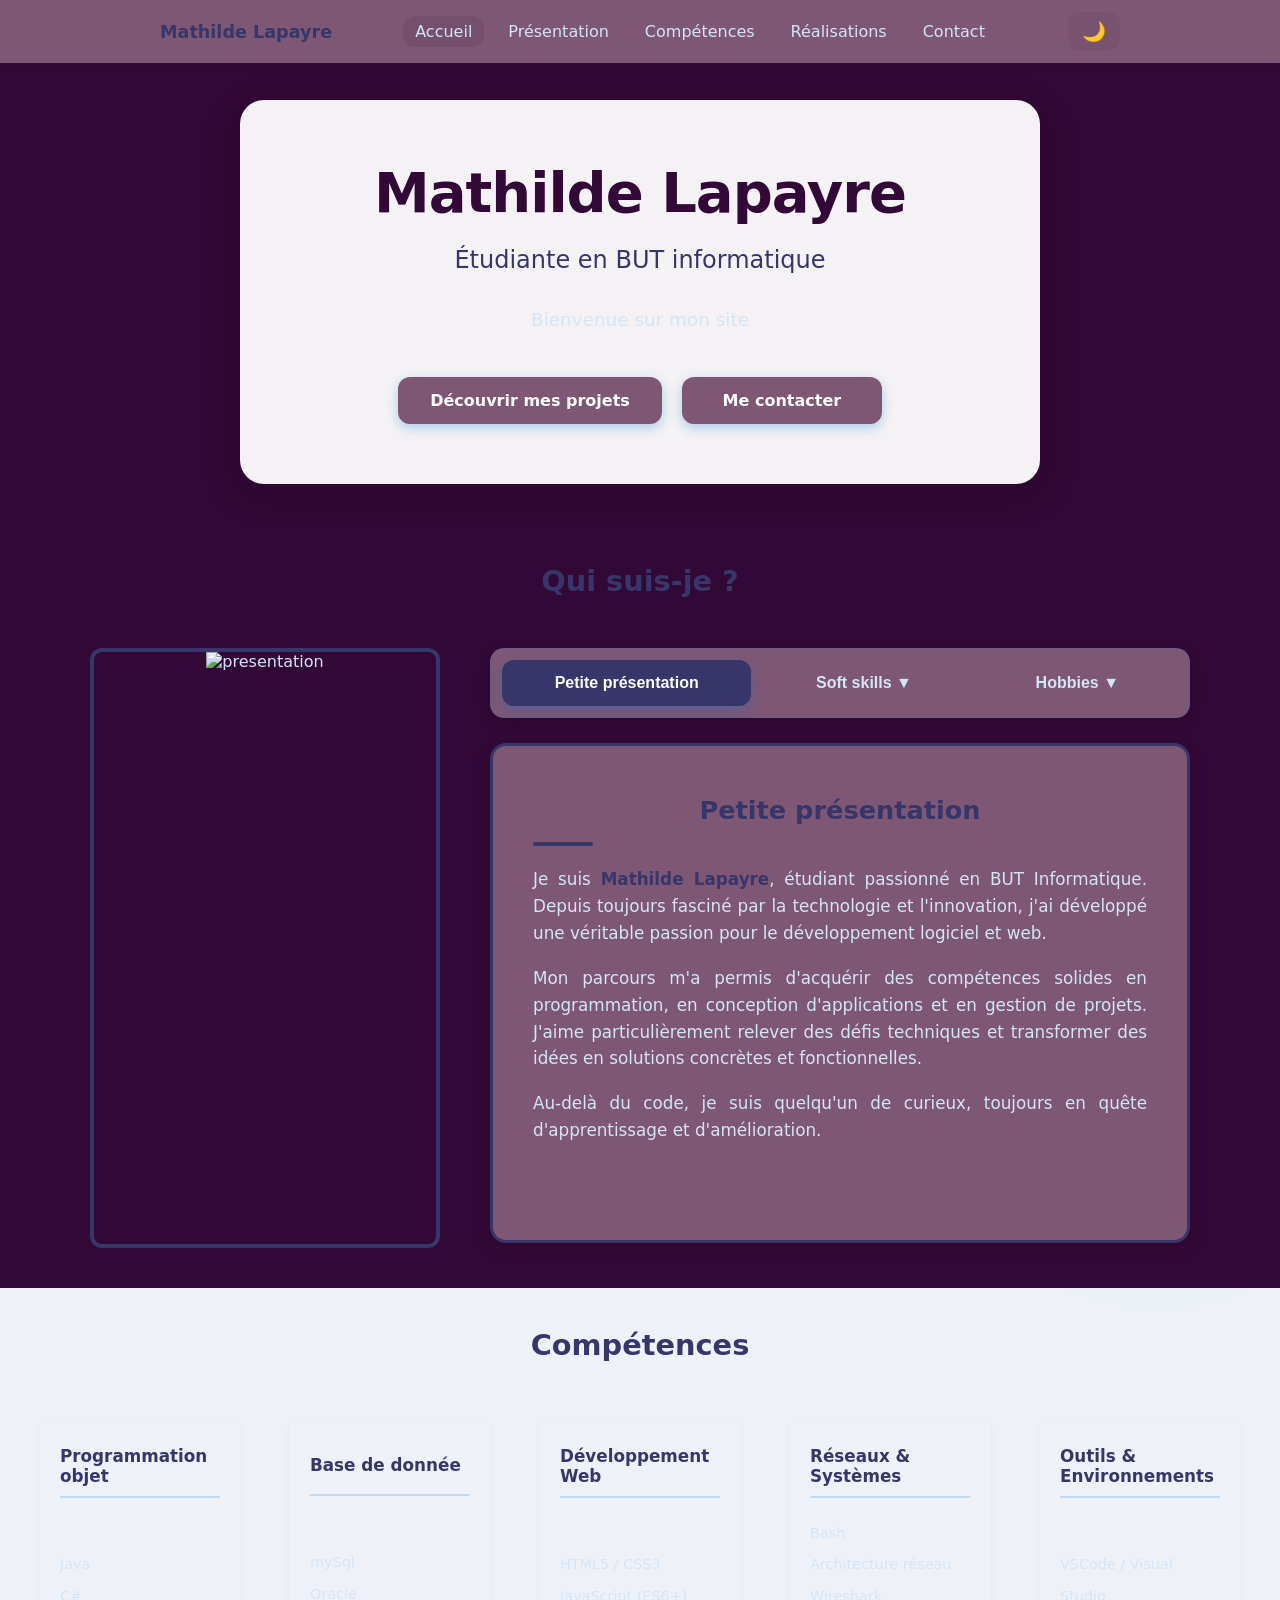
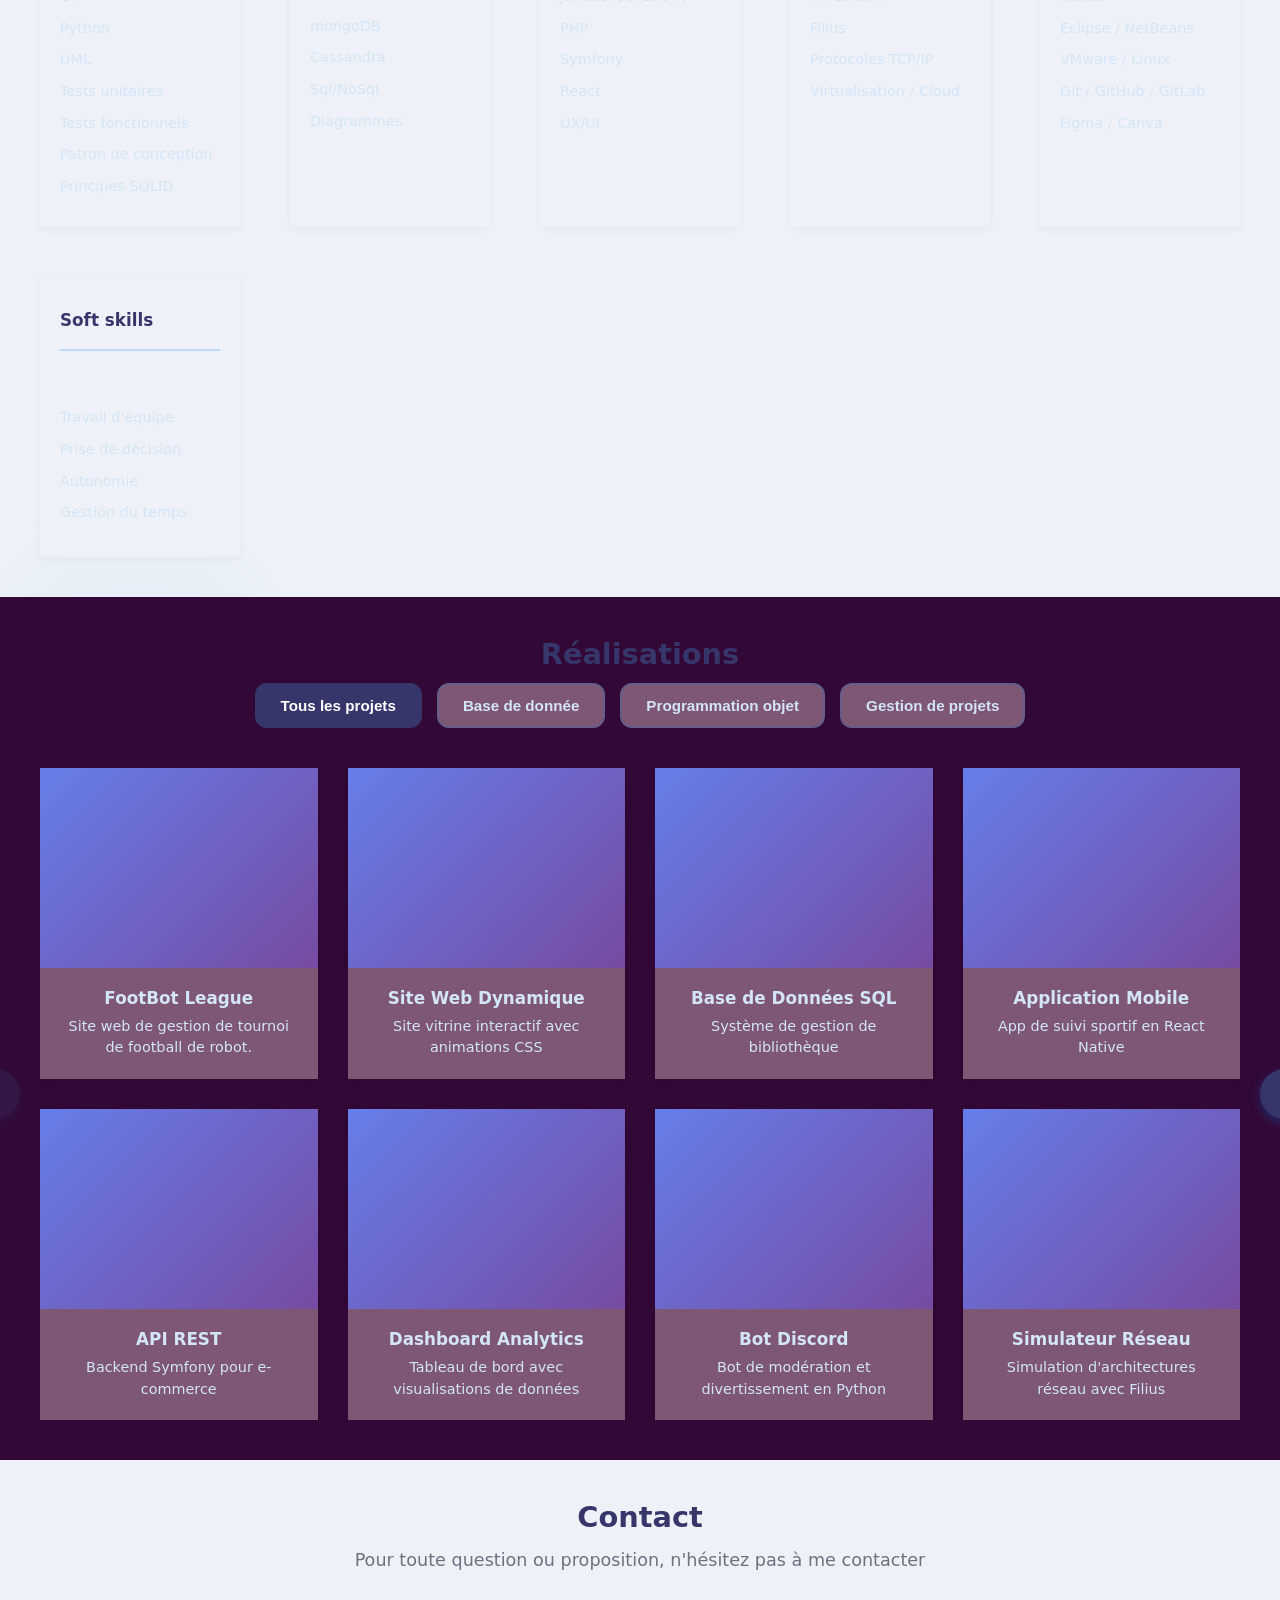
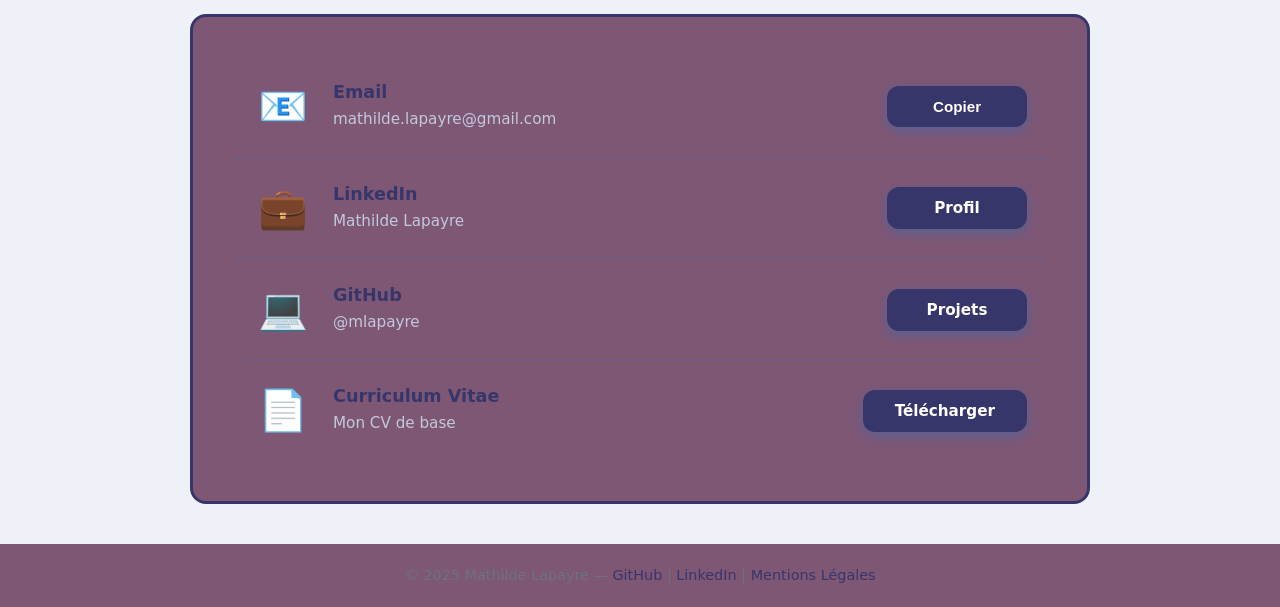
==== commit 1dc21b8a: "base colors + content" ====
--- a/index.html
+++ b/index.html
@@ -40,7 +40,7 @@
           <p class="hero-description">Bienvenue sur mon site</p>
           <div class="hero-buttons">
             <a href="#realisations" class="btn-primary">Découvrir mes projets</a>
-            <a href="#contact" class="btn-secondary">Me contacter</a>
+            <a href="#contact" class="btn-primary">Me contacter</a>
           </div>
         </div>
       </div>
@@ -149,13 +149,13 @@
               Figma / Canva</p>
           </div>
           <div class="skill">
-            <h3>Soft Skills</h3>
-            <p class="muted">Travail en équipe
+            <h3>Soft skills</h3>
+            <p class="muted">
+              Travail d'équipe
+              Prise de décision
               Autonomie
-              Analyse et résolution
-              Documentation
-              Anglais technique
-              Gestion de projet</p>
+              Gestion du temps
+              </p>
           </div>
         </div>
       </div>
@@ -175,9 +175,9 @@
 
         <div class="project-filters">
           <button class="filter-btn active" data-filter="all">Tous les projets</button>
-          <button class="filter-btn" data-filter="bdd">Base de donnée</button>
-          <button class="filter-btn" data-filter="Programmation objet">Programmation objet</button>
-          <button class="filter-btn" data-filter="réseaux & systèmes">Réseaux & Systèmes</button>
+          <button class="filter-btn" data-filter="data">Base de donnée</button>
+          <button class="filter-btn" data-filter="oop">Programmation objet</button>
+          <button class="filter-btn" data-filter="management">Gestion de projets</button>
         </div>
 
         <div class="projects-carousel-wrapper">
@@ -258,7 +258,7 @@
     </p>
   </footer>
 
-  <script src="script.js"></script>
+  <script src="js.js"></script>
 </body>
 
 </html>
--- a/css.css
+++ b/css.css
@@ -1,9 +1,10 @@
 :root {
-  --accent: #0078d7;
-  --bg: #f7f9fc;
-  --text: #1b1f23;
+  --accent: #37366b;
+  --bg: #320836;
+  --text: #d3e5f7;
+  --text2: #320836;
   --muted: #6b7280;
-  --card: #ffffff;
+  --card: #7e5775;
   --radius: 12px;
   font-family: "Inter", system-ui, sans-serif;
   scroll-behavior: smooth;
@@ -111,7 +112,7 @@
 }
 
 section {
-  height: 100vh;
+  height: auto;
   display: flex;
   align-items: center;
   justify-content: center;
@@ -216,7 +217,7 @@
   font-size: 3.5rem;
   font-weight: 700;
   margin-bottom: 16px;
-  color: var(--text);
+  color: var(--text2);
   letter-spacing: -1px;
 }
 
@@ -261,15 +262,15 @@
 }
 
 .btn-primary {
-  background: var(--accent);
+  background: var(--card);
   color: #ffffff;
 }
 
 .btn-primary:hover {
   background: var(--text);
-  color: #ffffff;
+  color: #9e7d94;
   transform: translateY(-2px);
-  box-shadow: 0 6px 20px rgba(0, 120, 215, 0.5);
+  box-shadow: 0 6px 20px rgba(80, 0, 49, 0.5);
 }
 
 .btn-secondary {
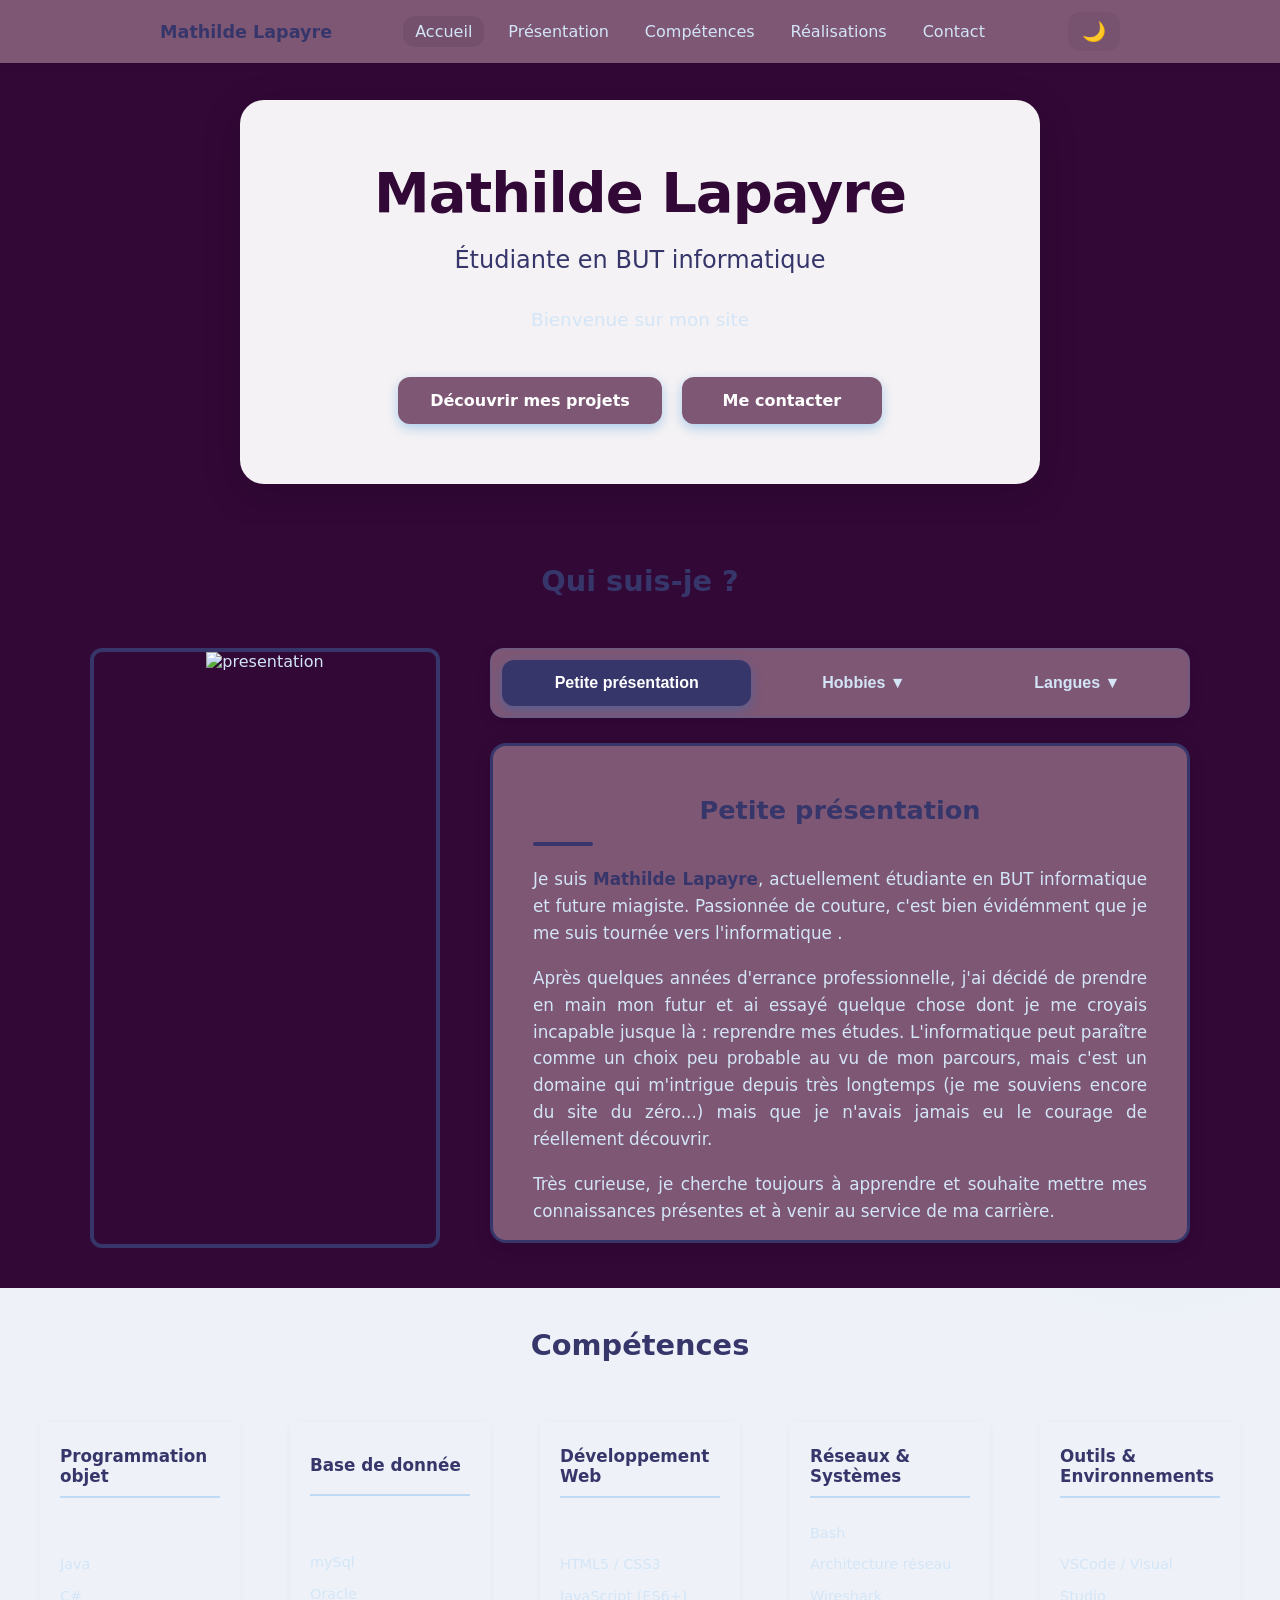
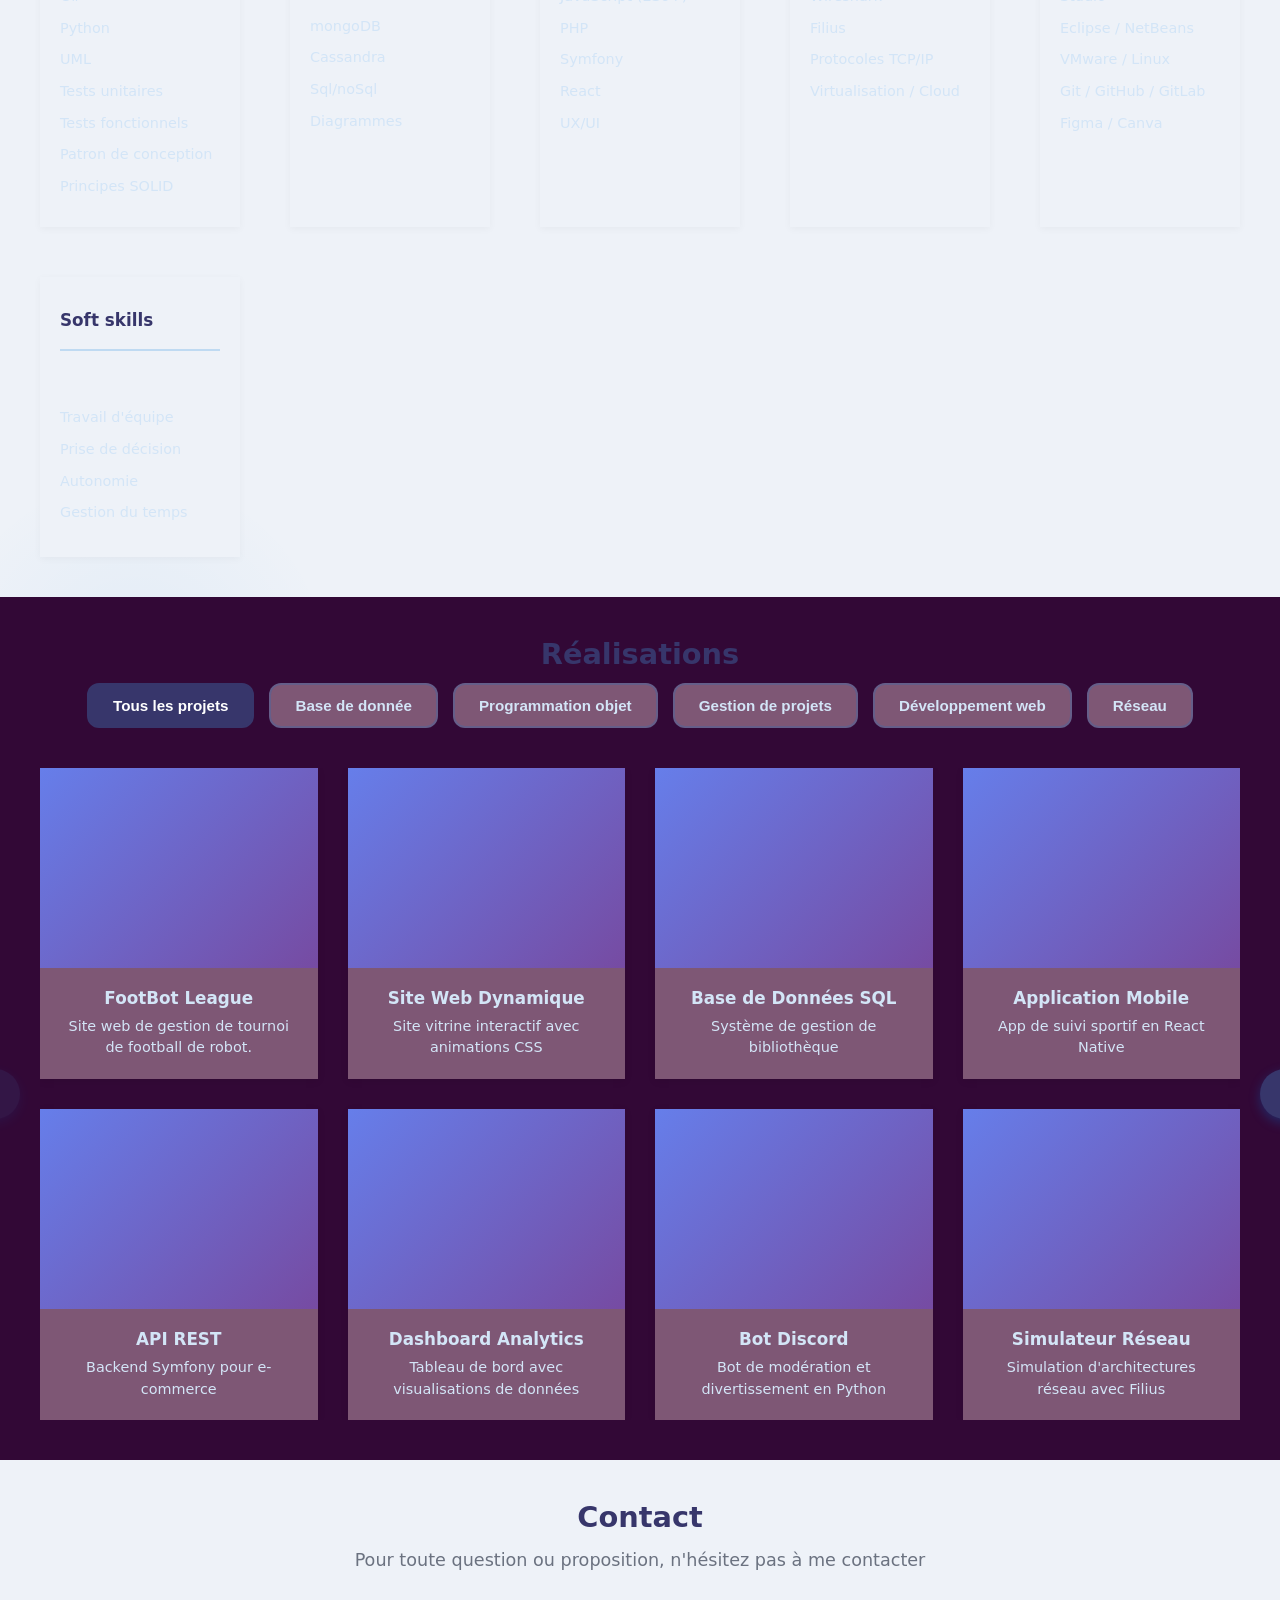
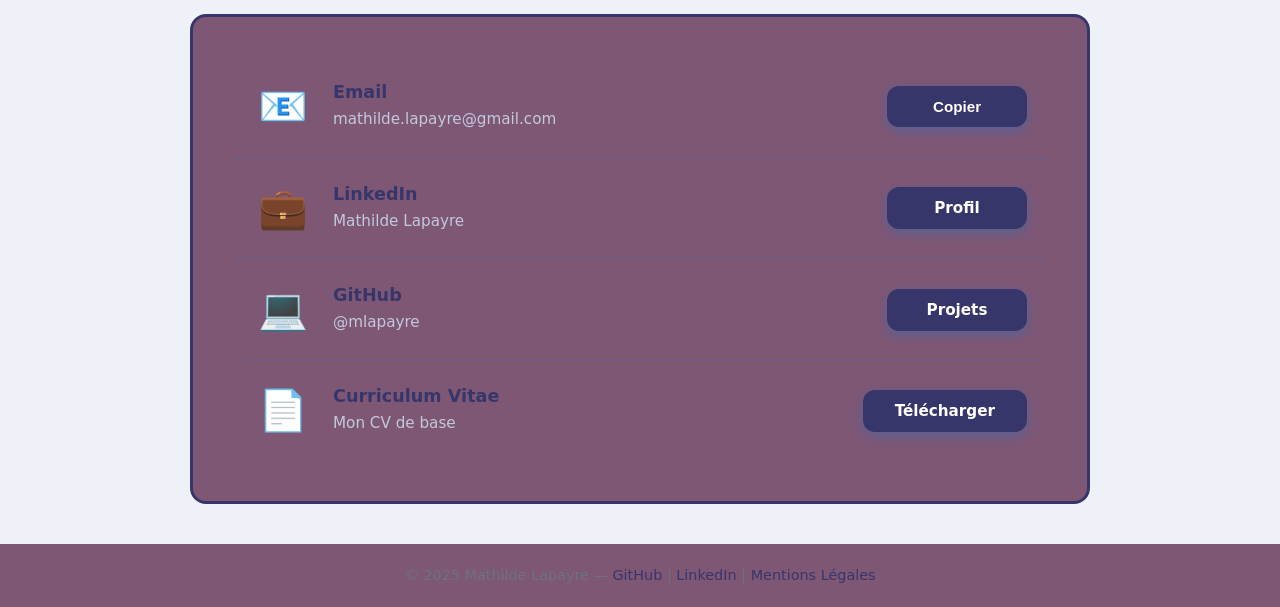
==== commit b503cada: "index changes" ====
--- a/index.html
+++ b/index.html
@@ -60,17 +60,6 @@
               <button class="about-menu-item active" data-section="presentation">
                 Petite présentation
               </button>
-
-              <div class="about-menu-dropdown">
-                <button class="about-menu-item">
-                  Soft skills ▼
-                </button>
-                <div class="dropdown-content">
-                  <button data-section="langues">Langues</button>
-                  <button data-section="decision">Prise de décision</button>
-                  <button data-section="agile">Méthodologies agiles</button>
-                </div>
-              </div>
 
               <div class="about-menu-dropdown">
                 <button class="about-menu-item">
@@ -80,6 +69,19 @@
                   <button data-section="couture">Couture</button>
                   <button data-section="cinema">Cinéma</button>
                   <button data-section="musculation">Musculation</button>
+                  <button data-section="games">Jeux vidéos</button>
+                  <button data-section="crafts">Loisirs créatifs</button>
+                </div>
+              </div>
+              <div class="about-menu-dropdown">
+                <button class="about-menu-item">
+                  Langues ▼
+                </button>
+                <div class="dropdown-content">
+                  <button data-section="anglais">Anglais</button>
+                  <button data-section="chinois">Chinois</button>
+                  <button data-section="allemand">Allemand</button>
+                  <button data-section="other languages">Autres</button>
                 </div>
               </div>
             </nav>
@@ -116,7 +118,7 @@
               Oracle
               mongoDB
               Cassandra
-              Sql/NoSql
+              Sql/noSql
               Diagrammes
             </p>
           </div>
@@ -178,6 +180,8 @@
           <button class="filter-btn" data-filter="data">Base de donnée</button>
           <button class="filter-btn" data-filter="oop">Programmation objet</button>
           <button class="filter-btn" data-filter="management">Gestion de projets</button>
+          <button class="filter-btn" data-filter="web">Développement web</button>
+          <button class="filter-btn" data-filter="network">Réseau</button>
         </div>
 
         <div class="projects-carousel-wrapper">
